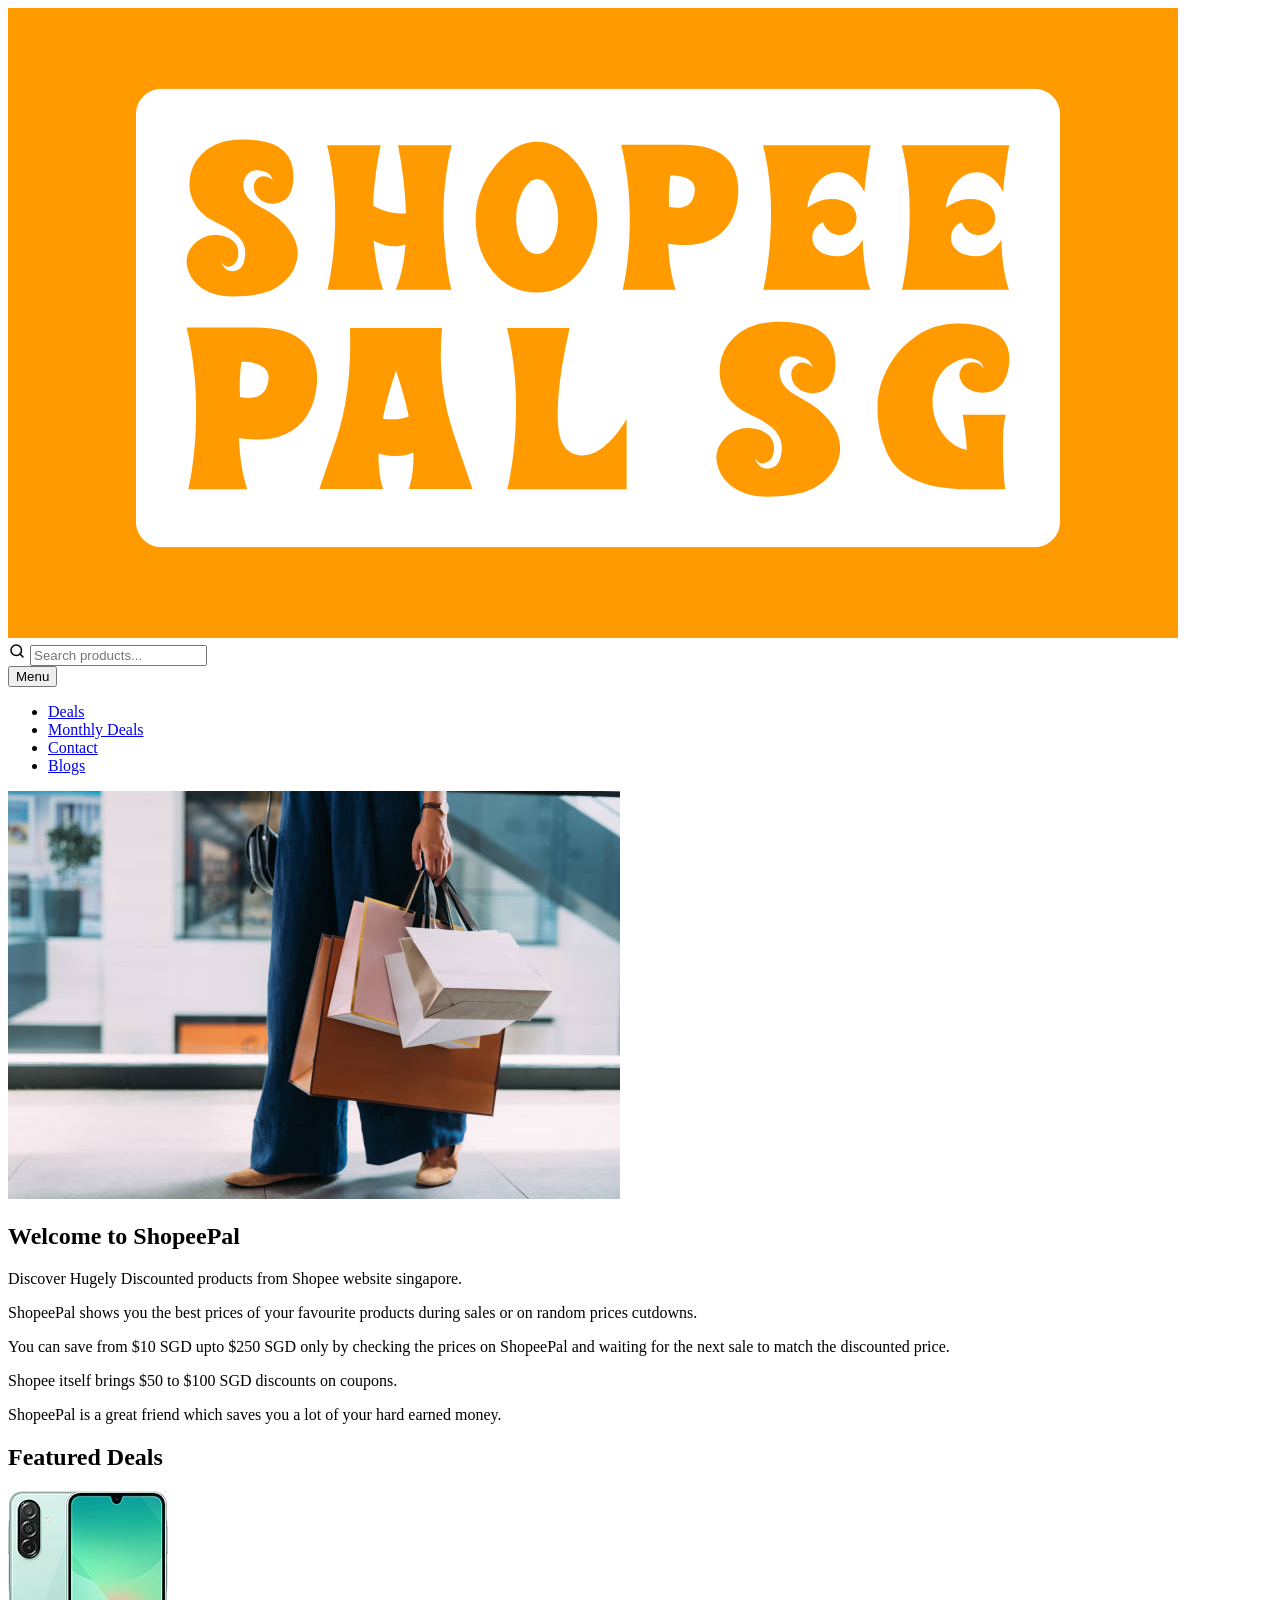
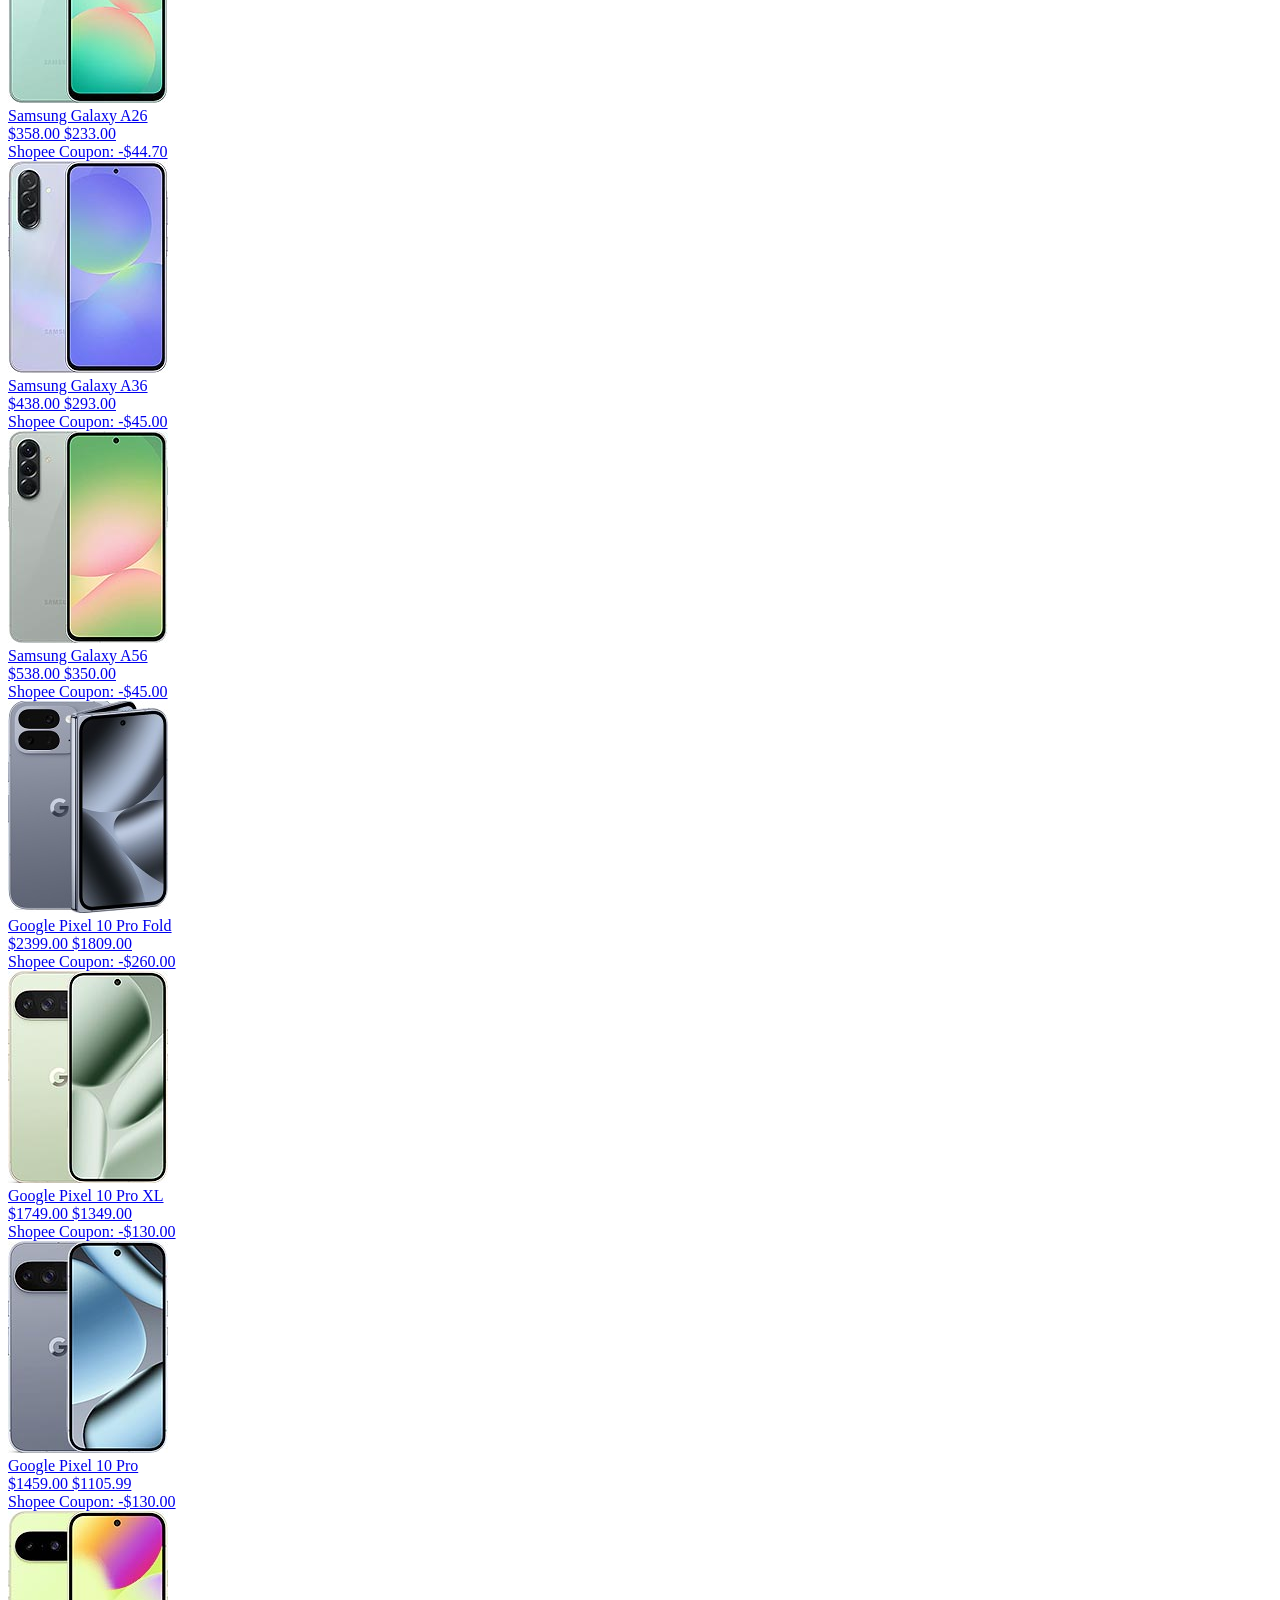
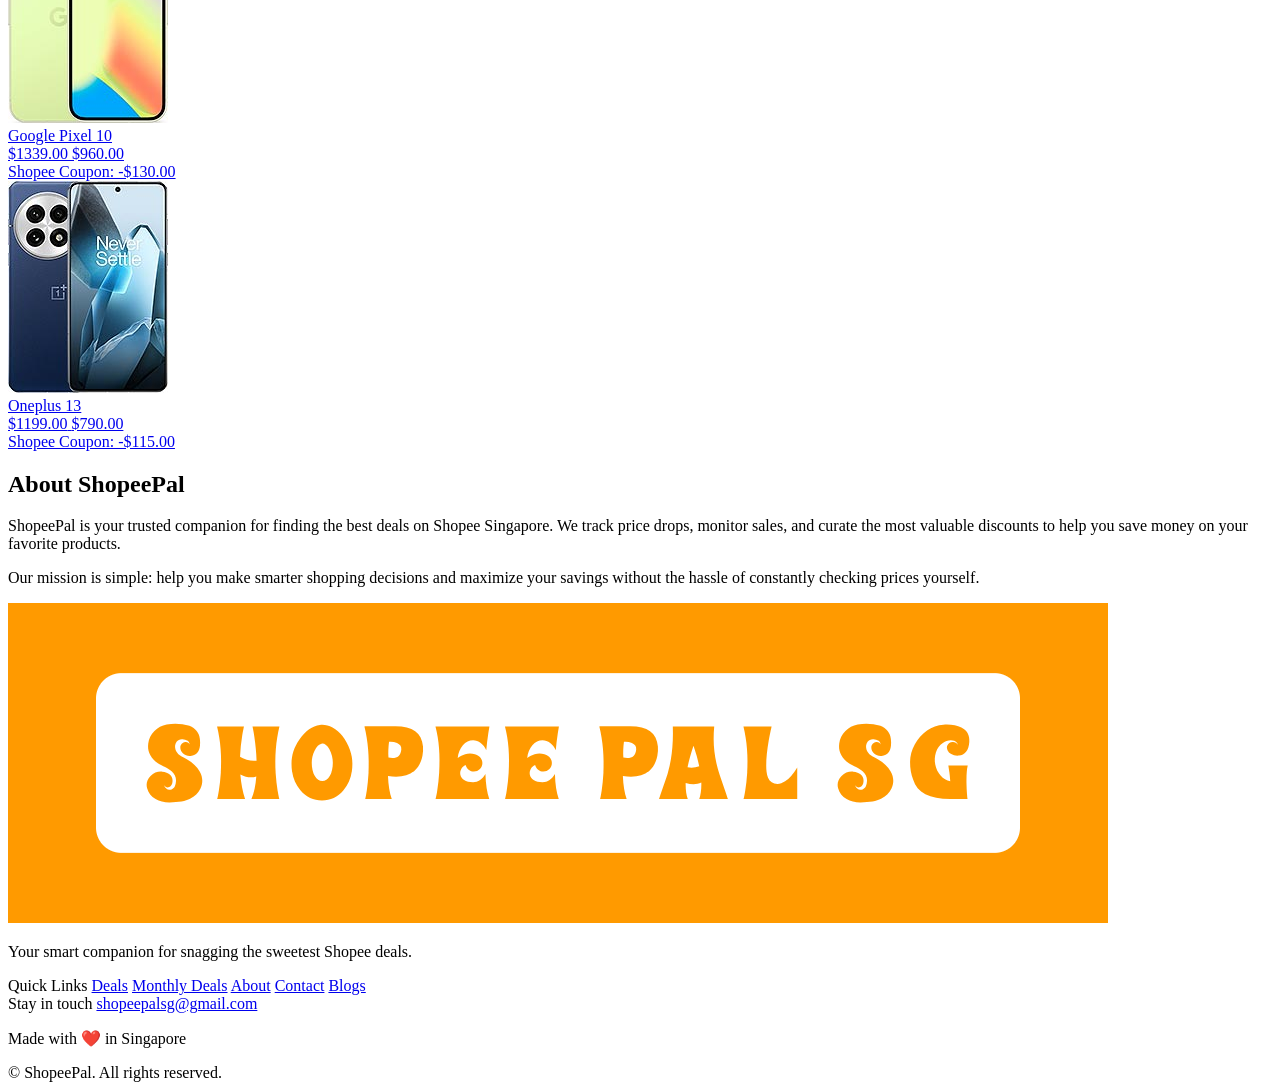
==== index.html @ 2269cc55 "Comment out contact form and update footer email Updated contact section to comment out the form and" ====
<!doctype html>
<html lang="en">
<head>
    <meta charset="utf-8">
    <meta name="viewport" content="width=device-width, initial-scale=1">
    <title>ShopeePal SG</title>
    <link rel="stylesheet" href="./styles.css">
    <link rel="preconnect" href="https://fonts.googleapis.com">
    <link rel="preconnect" href="https://fonts.gstatic.com" crossorigin>
    <link href="https://fonts.googleapis.com/css2?family=Comic+Relief:wght@400;700&display=swap" rel="stylesheet">
</head>
<body>
 
    <header class="site-header">
      <nav class="nav" aria-label="Primary" data-menu-open="false">
        <a class="brand" href="./index.html" aria-label="ShopeePal Home">
          <span class="logo" aria-hidden="true">
            <img class="logo-image" src="./assets/logo-edited.png" alt="ShopeePal Logo">
          </span>
          <!-- <span class="brand-name">ShopeePal</span> -->
        </a>
        <div class="nav-search" role="search">
          <span class="search-icon" aria-hidden="true">
            <svg width="18" height="18" viewBox="0 0 24 24" fill="none" xmlns="http://www.w3.org/2000/svg">
              <circle cx="11" cy="11" r="7" stroke="currentColor" stroke-width="2"/>
              <path d="M20 20l-3.5-3.5" stroke="currentColor" stroke-width="2" stroke-linecap="round"/>
            </svg>
          </span>
          <input class="search-input" type="search" placeholder="Search products..." aria-label="Search products">
        </div>
        <button class="nav-toggle" aria-controls="primary-navigation" aria-expanded="false" type="button">
          <span class="nav-toggle-box" aria-hidden="true">
            <span class="nav-toggle-bar"></span>
            <span class="nav-toggle-bar"></span>
            <span class="nav-toggle-bar"></span>
          </span>
          <span class="sr-only">Menu</span>
        </button>
        <ul id="primary-navigation" class="nav-links">
          <li><a href="./deals.html">Deals</a></li>
          <li><a href="./monthlydeals.html">Monthly Deals</a></li>
          <!-- <li><a href="#about">About</a></li> -->
          <li><a href="#contact">Contact</a></li>
          <li><a href="#blogs">Blogs</a></li>
        </ul>
      </nav>
    </header>
 
    <main>
      <section class="intro">
        <div class="intro-content">
          <div class="intro-image">
            <img src="./assets/intro.jpg" alt="People shopping online with ShopeePal" />
          </div>
          <div class="intro-text">
            <h1>Welcome to ShopeePal</h1>
            <p>
              Discover Hugely Discounted products from Shopee website singapore. 
            </p>
            <p>
              ShopeePal shows you the best prices of your favourite products during sales or on random prices cutdowns.
            </p>
            <p>
              You can save from $10 SGD upto $250 SGD only by checking the prices on ShopeePal and waiting for the next sale to match the discounted price.
            </p>
            <p>
              Shopee itself brings $50 to $100 SGD discounts on coupons. 
            </p>
            <p>
              ShopeePal is a great friend which saves you a lot of your hard earned money.
            </p>
          </div>
        </div>
      </section>
      
    
      
      <section class="featured-products" id="deals">
        <h2 class="section-title">Featured Deals</h2>
        <div class="products-grid">
          <a href="https://www.example.com/product1" target="_blank" rel="noopener noreferrer" class="product-card">
            <img src="./assets/product1.jpg" alt="Product 1" />
            <div class="product-details">
              <div class="product-name">Samsung Galaxy A26</div>
              <div class="price-row" id="price-row">
                <span class="original-price">$358.00</span>
                <span class="discounted-price">$233.00</span>
              </div>
              <div class="coupon-discount"> Shopee Coupon: -$44.70</div>
            </div>
          </a>
          <a href="https://www.example.com/product2" target="_blank" rel="noopener noreferrer" class="product-card">
            <img src="./assets/product2.jpg" alt="Product 2" />
            <div class="product-details">
              <div class="product-name">Samsung Galaxy A36</div>
              <div class="price-row">
                <span class="original-price">$438.00</span>
                <span class="discounted-price">$293.00</span>
              </div>
              <div class="coupon-discount"> Shopee Coupon: -$45.00</div>
            </div>
          </a>
          <a href="https://www.example.com/product3" target="_blank" rel="noopener noreferrer" class="product-card">
            <img src="./assets/product3.jpg" alt="Product 3" />
            <div class="product-details">
              <div class="product-name">Samsung Galaxy A56</div>
              <div class="price-row">
                <span class="original-price">$538.00</span>
                <span class="discounted-price">$350.00</span>
              </div>
              <div class="coupon-discount"> Shopee Coupon: -$45.00</div>
            </div>
          </a>
          <a href="https://www.example.com/product4" target="_blank" rel="noopener noreferrer" class="product-card">
            <img src="./assets/product4.jpg" alt="Product 4" />
            <div class="product-details">
              <div class="product-name">Google Pixel 10 Pro Fold</div>
              <div class="price-row">
                <span class="original-price">$2399.00</span>
                <span class="discounted-price">$1809.00</span>
              </div>
              <div class="coupon-discount"> Shopee Coupon: -$260.00</div>
            </div>
          </a>
          <a href="https://www.example.com/product5" target="_blank" rel="noopener noreferrer" class="product-card">
            <img src="./assets/product5.jpg" alt="Product 5" />
            <div class="product-details">
              <div class="product-name">Google Pixel 10 Pro XL</div>
              <div class="price-row">
                <span class="original-price">$1749.00</span>
                <span class="discounted-price">$1349.00</span>
              </div>
              <div class="coupon-discount"> Shopee Coupon: -$130.00</div>
            </div>
          </a>
          <a href="https://www.example.com/product6" target="_blank" rel="noopener noreferrer" class="product-card">
            <img src="./assets/product6.jpg" alt="Product 6" />
            <div class="product-details">
              <div class="product-name">Google Pixel 10 Pro</div>
              <div class="price-row">
                <span class="original-price">$1459.00</span>
                <span class="discounted-price">$1105.99</span>
              </div>
              <div class="coupon-discount"> Shopee Coupon: -$130.00</div>
            </div>
          </a>
          <a href="https://www.example.com/product7" target="_blank" rel="noopener noreferrer" class="product-card">
            <img src="./assets/product7.jpg" alt="Product 7" />
            <div class="product-details">
              <div class="product-name">Google Pixel 10</div>
              <div class="price-row">
                <span class="original-price">$1339.00</span>
                <span class="discounted-price">$960.00</span>
              </div>
              <div class="coupon-discount"> Shopee Coupon: -$130.00</div>
            </div>
          </a>
          <a href="https://www.example.com/product8" target="_blank" rel="noopener noreferrer" class="product-card">
            <img src="./assets/product8.jpg" alt="Product 8" />
            <div class="product-details">
              <div class="product-name">Oneplus 13</div>
              <div class="price-row">
                <span class="original-price">$1199.00</span>
                <span class="discounted-price">$790.00</span>
              </div>
              <div class="coupon-discount"> Shopee Coupon: -$115.00</div>
            </div>
          </a>
        </div>
      </section>

      <section class="about-section" id="about">
        <div class="about-content">
          <h2 class="section-title">About ShopeePal</h2>
          <div class="about-text">
            <p>
              ShopeePal is your trusted companion for finding the best deals on Shopee Singapore. 
              We track price drops, monitor sales, and curate the most valuable discounts to help 
              you save money on your favorite products.
            </p>
            <p>
              Our mission is simple: help you make smarter shopping decisions and maximize your savings 
              without the hassle of constantly checking prices yourself.
            </p>
          </div>
        </div> 
      </section>

      <!-- <section class="contact-section" id="contact">
        <h2 class="section-title">Get in Touch</h2>
        <form class="contact-form" action="https://formsubmit.co/udaycv333@gmail.com" method="post" aria-label="Contact form">
            <input type="hidden" name="_next" value="https://vuckrishna.github.io/shopeepalsg/">
            <input type="hidden" name="_captcha" value="false">
          <div class="form-group">
            <label for="contact-name">Name</label>
            <input type="text" id="contact-name" name="name" required placeholder="Your name" autocomplete="name">
          </div>
          <div class="form-group">
            <label for="contact-email">Email</label>
            <input type="email" id="contact-email" name="email" required placeholder="your@email.com" autocomplete="email">
          </div>
          <div class="form-group">
            <label for="contact-message">Message</label>
            <textarea id="contact-message" name="message" required placeholder="Your message..." rows="5"></textarea>
          </div>
          <button type="submit" class="form-submit">Send Message</button>
        </form>
      </section> -->
    </main>

    <footer class="site-footer">
      <div class="footer-inner">
        <div class="footer-brand">
          <img src="./assets/logo-edited2.png" alt="ShopeePal logo" class="footer-logo">
          <p>Your smart companion for snagging the sweetest Shopee deals.</p>
        </div>
        <div class="footer-links">
          <span class="footer-heading">Quick Links</span>
          <a href="#deals">Deals</a>
          <a href="./monthlydeals.html">Monthly Deals</a>
          <a href="#about">About</a>
          <a href="#contact">Contact</a>
          <a href="#blogs">Blogs</a>
        </div>
        <div class="footer-contact">
          <span class="footer-heading">Stay in touch</span>
          <a href="mailto:hello@shopeepal.com">shopeepalsg@gmail.com</a>
          <p>Made with ❤️ in Singapore</p>
        </div>
      </div>
      <div class="footer-bottom">
        <span>&copy; <span id="current-year"></span> ShopeePal. All rights reserved.</span>
      </div>
    </footer>

    <script src="./script.js"></script>
    
</body>
</html>
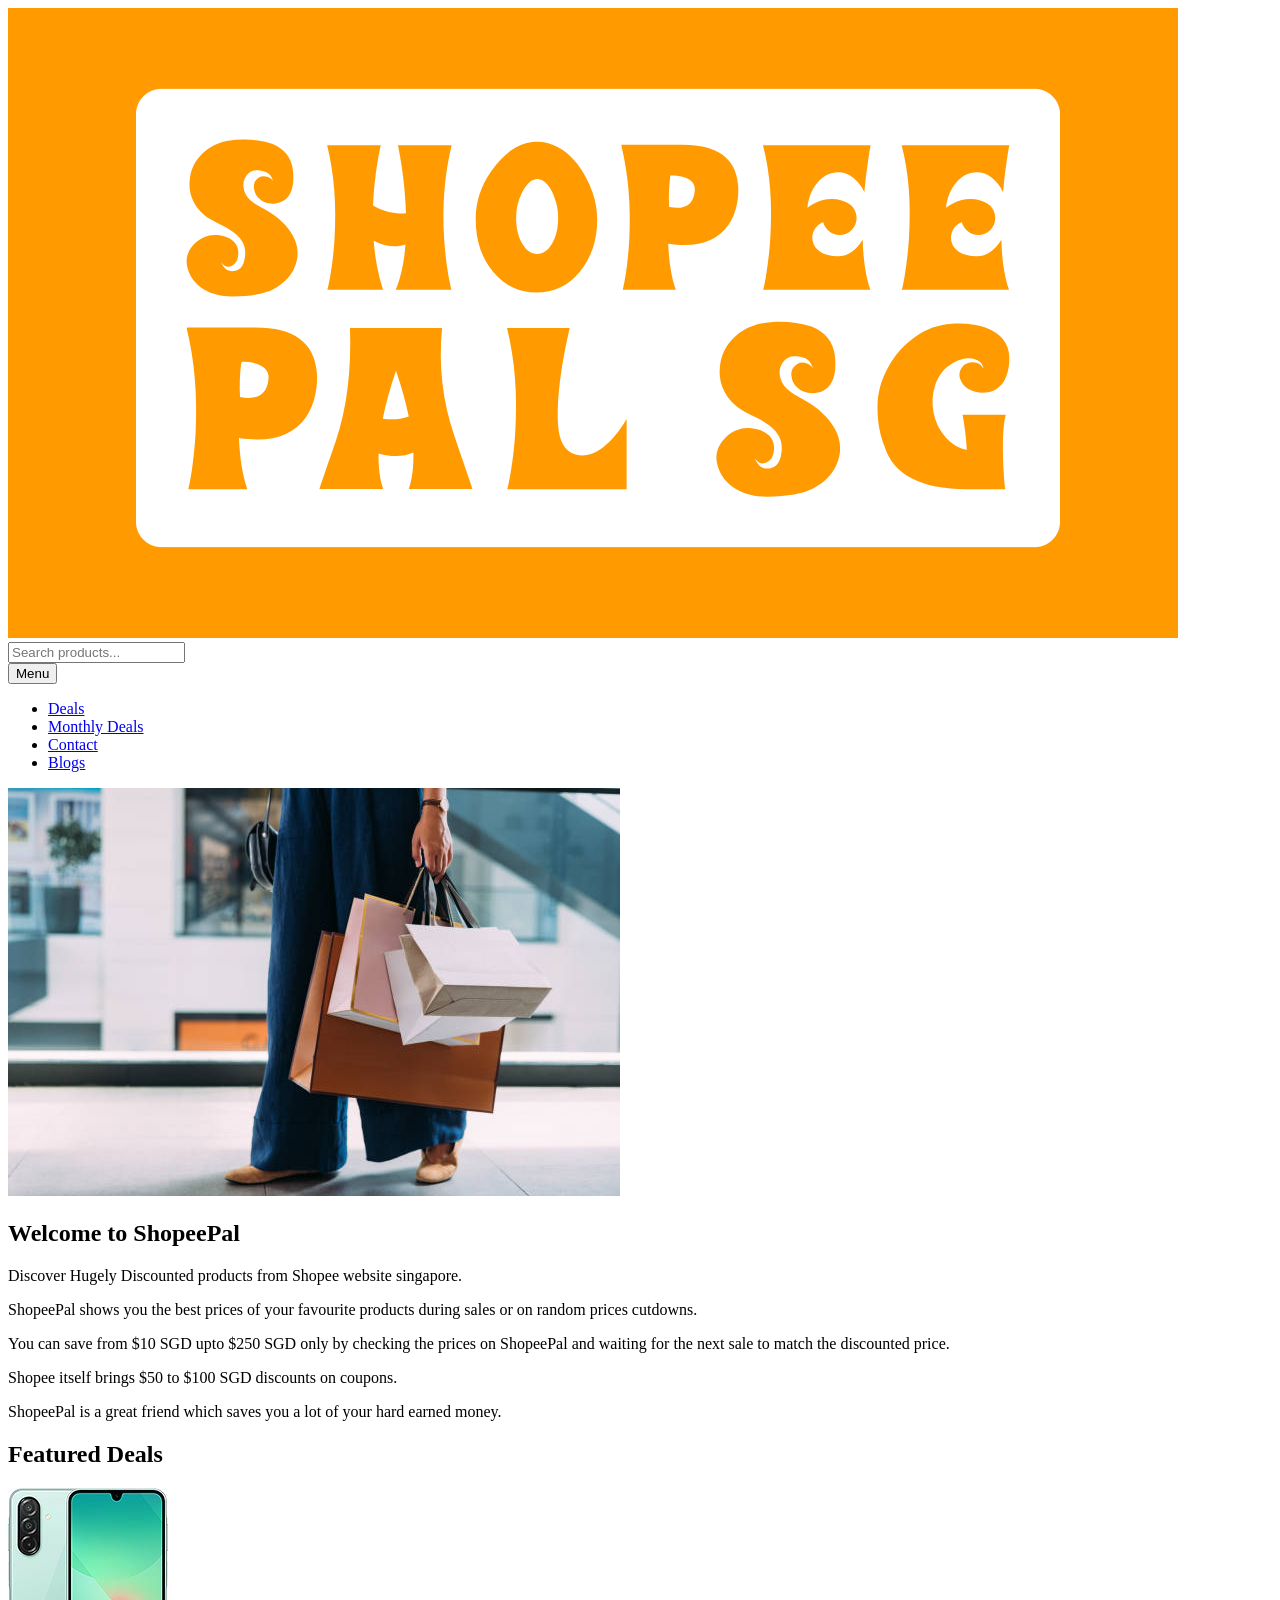
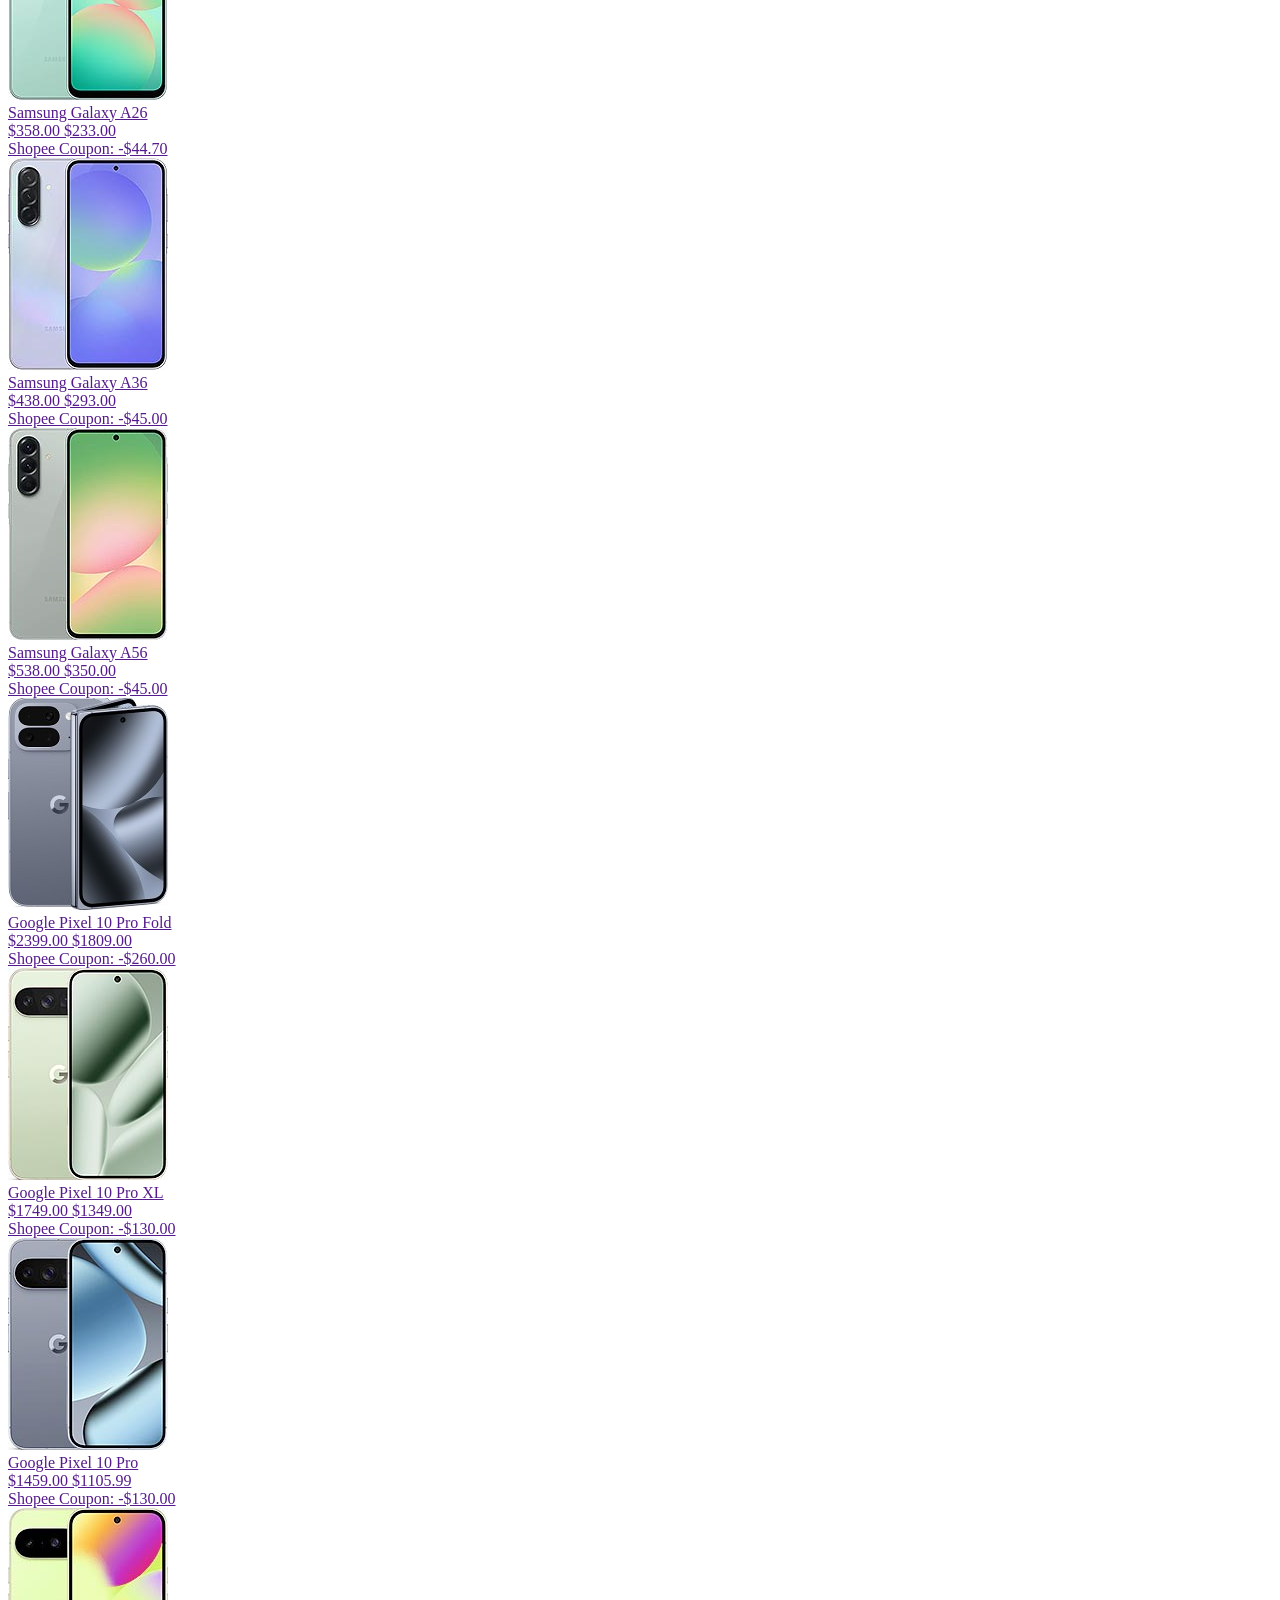
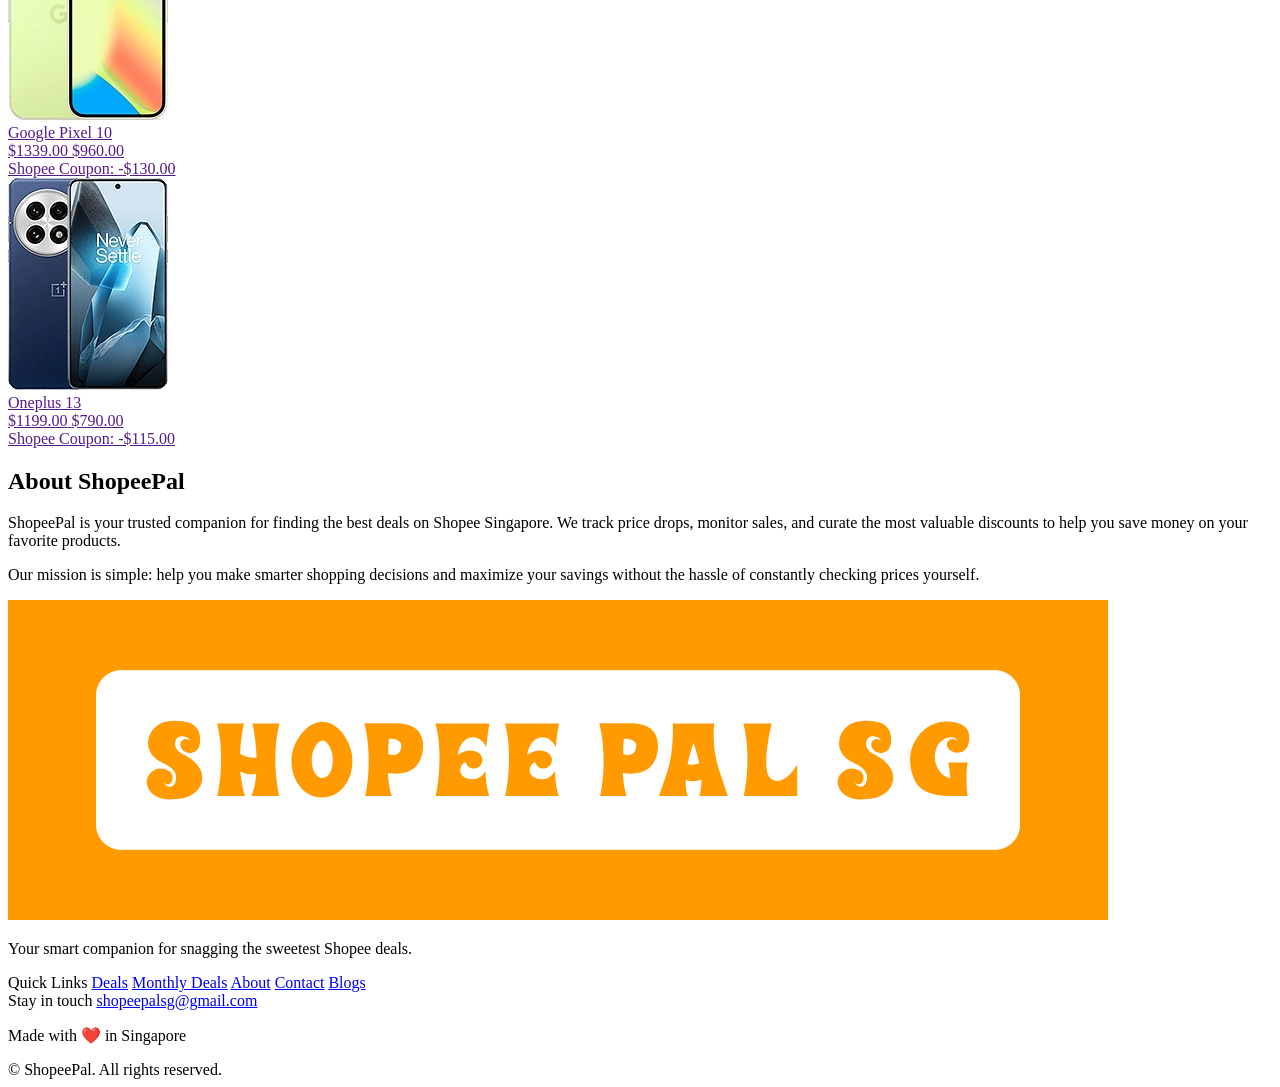
==== commit ad79c4ea: "Remove contact section and update product link" ====
--- a/index.html
+++ b/index.html
@@ -21,10 +21,10 @@
         </a>
         <div class="nav-search" role="search">
           <span class="search-icon" aria-hidden="true">
-            <svg width="18" height="18" viewBox="0 0 24 24" fill="none" xmlns="http://www.w3.org/2000/svg">
+            <!-- <svg width="18" height="18" viewBox="0 0 24 24" fill="none" xmlns="http://www.w3.org/2000/svg">
               <circle cx="11" cy="11" r="7" stroke="currentColor" stroke-width="2"/>
               <path d="M20 20l-3.5-3.5" stroke="currentColor" stroke-width="2" stroke-linecap="round"/>
-            </svg>
+            </svg> -->
           </span>
           <input class="search-input" type="search" placeholder="Search products..." aria-label="Search products">
         </div>
@@ -78,7 +78,7 @@
       <section class="featured-products" id="deals">
         <h2 class="section-title">Featured Deals</h2>
         <div class="products-grid">
-          <a href="https://www.example.com/product1" target="_blank" rel="noopener noreferrer" class="product-card">
+          <a href="" target="_blank" rel="noopener noreferrer" class="product-card">
             <img src="./assets/product1.jpg" alt="Product 1" />
             <div class="product-details">
               <div class="product-name">Samsung Galaxy A26</div>
@@ -89,7 +89,7 @@
               <div class="coupon-discount"> Shopee Coupon: -$44.70</div>
             </div>
           </a>
-          <a href="https://www.example.com/product2" target="_blank" rel="noopener noreferrer" class="product-card">
+          <a href="" target="_blank" rel="noopener noreferrer" class="product-card">
             <img src="./assets/product2.jpg" alt="Product 2" />
             <div class="product-details">
               <div class="product-name">Samsung Galaxy A36</div>
@@ -100,7 +100,7 @@
               <div class="coupon-discount"> Shopee Coupon: -$45.00</div>
             </div>
           </a>
-          <a href="https://www.example.com/product3" target="_blank" rel="noopener noreferrer" class="product-card">
+          <a href="" target="_blank" rel="noopener noreferrer" class="product-card">
             <img src="./assets/product3.jpg" alt="Product 3" />
             <div class="product-details">
               <div class="product-name">Samsung Galaxy A56</div>
@@ -111,7 +111,7 @@
               <div class="coupon-discount"> Shopee Coupon: -$45.00</div>
             </div>
           </a>
-          <a href="https://www.example.com/product4" target="_blank" rel="noopener noreferrer" class="product-card">
+          <a href="" target="_blank" rel="noopener noreferrer" class="product-card">
             <img src="./assets/product4.jpg" alt="Product 4" />
             <div class="product-details">
               <div class="product-name">Google Pixel 10 Pro Fold</div>
@@ -122,7 +122,7 @@
               <div class="coupon-discount"> Shopee Coupon: -$260.00</div>
             </div>
           </a>
-          <a href="https://www.example.com/product5" target="_blank" rel="noopener noreferrer" class="product-card">
+          <a href="" target="_blank" rel="noopener noreferrer" class="product-card">
             <img src="./assets/product5.jpg" alt="Product 5" />
             <div class="product-details">
               <div class="product-name">Google Pixel 10 Pro XL</div>
@@ -133,7 +133,7 @@
               <div class="coupon-discount"> Shopee Coupon: -$130.00</div>
             </div>
           </a>
-          <a href="https://www.example.com/product6" target="_blank" rel="noopener noreferrer" class="product-card">
+          <a href="" target="_blank" rel="noopener noreferrer" class="product-card">
             <img src="./assets/product6.jpg" alt="Product 6" />
             <div class="product-details">
               <div class="product-name">Google Pixel 10 Pro</div>
@@ -144,7 +144,7 @@
               <div class="coupon-discount"> Shopee Coupon: -$130.00</div>
             </div>
           </a>
-          <a href="https://www.example.com/product7" target="_blank" rel="noopener noreferrer" class="product-card">
+          <a href="" target="_blank" rel="noopener noreferrer" class="product-card">
             <img src="./assets/product7.jpg" alt="Product 7" />
             <div class="product-details">
               <div class="product-name">Google Pixel 10</div>
@@ -155,7 +155,7 @@
               <div class="coupon-discount"> Shopee Coupon: -$130.00</div>
             </div>
           </a>
-          <a href="https://www.example.com/product8" target="_blank" rel="noopener noreferrer" class="product-card">
+          <a href="" target="_blank" rel="noopener noreferrer" class="product-card">
             <img src="./assets/product8.jpg" alt="Product 8" />
             <div class="product-details">
               <div class="product-name">Oneplus 13</div>
@@ -185,27 +185,6 @@
           </div>
         </div> 
       </section>
-
-      <!-- <section class="contact-section" id="contact">
-        <h2 class="section-title">Get in Touch</h2>
-        <form class="contact-form" action="https://formsubmit.co/udaycv333@gmail.com" method="post" aria-label="Contact form">
-            <input type="hidden" name="_next" value="https://vuckrishna.github.io/shopeepalsg/">
-            <input type="hidden" name="_captcha" value="false">
-          <div class="form-group">
-            <label for="contact-name">Name</label>
-            <input type="text" id="contact-name" name="name" required placeholder="Your name" autocomplete="name">
-          </div>
-          <div class="form-group">
-            <label for="contact-email">Email</label>
-            <input type="email" id="contact-email" name="email" required placeholder="your@email.com" autocomplete="email">
-          </div>
-          <div class="form-group">
-            <label for="contact-message">Message</label>
-            <textarea id="contact-message" name="message" required placeholder="Your message..." rows="5"></textarea>
-          </div>
-          <button type="submit" class="form-submit">Send Message</button>
-        </form>
-      </section> -->
     </main>
 
     <footer class="site-footer">
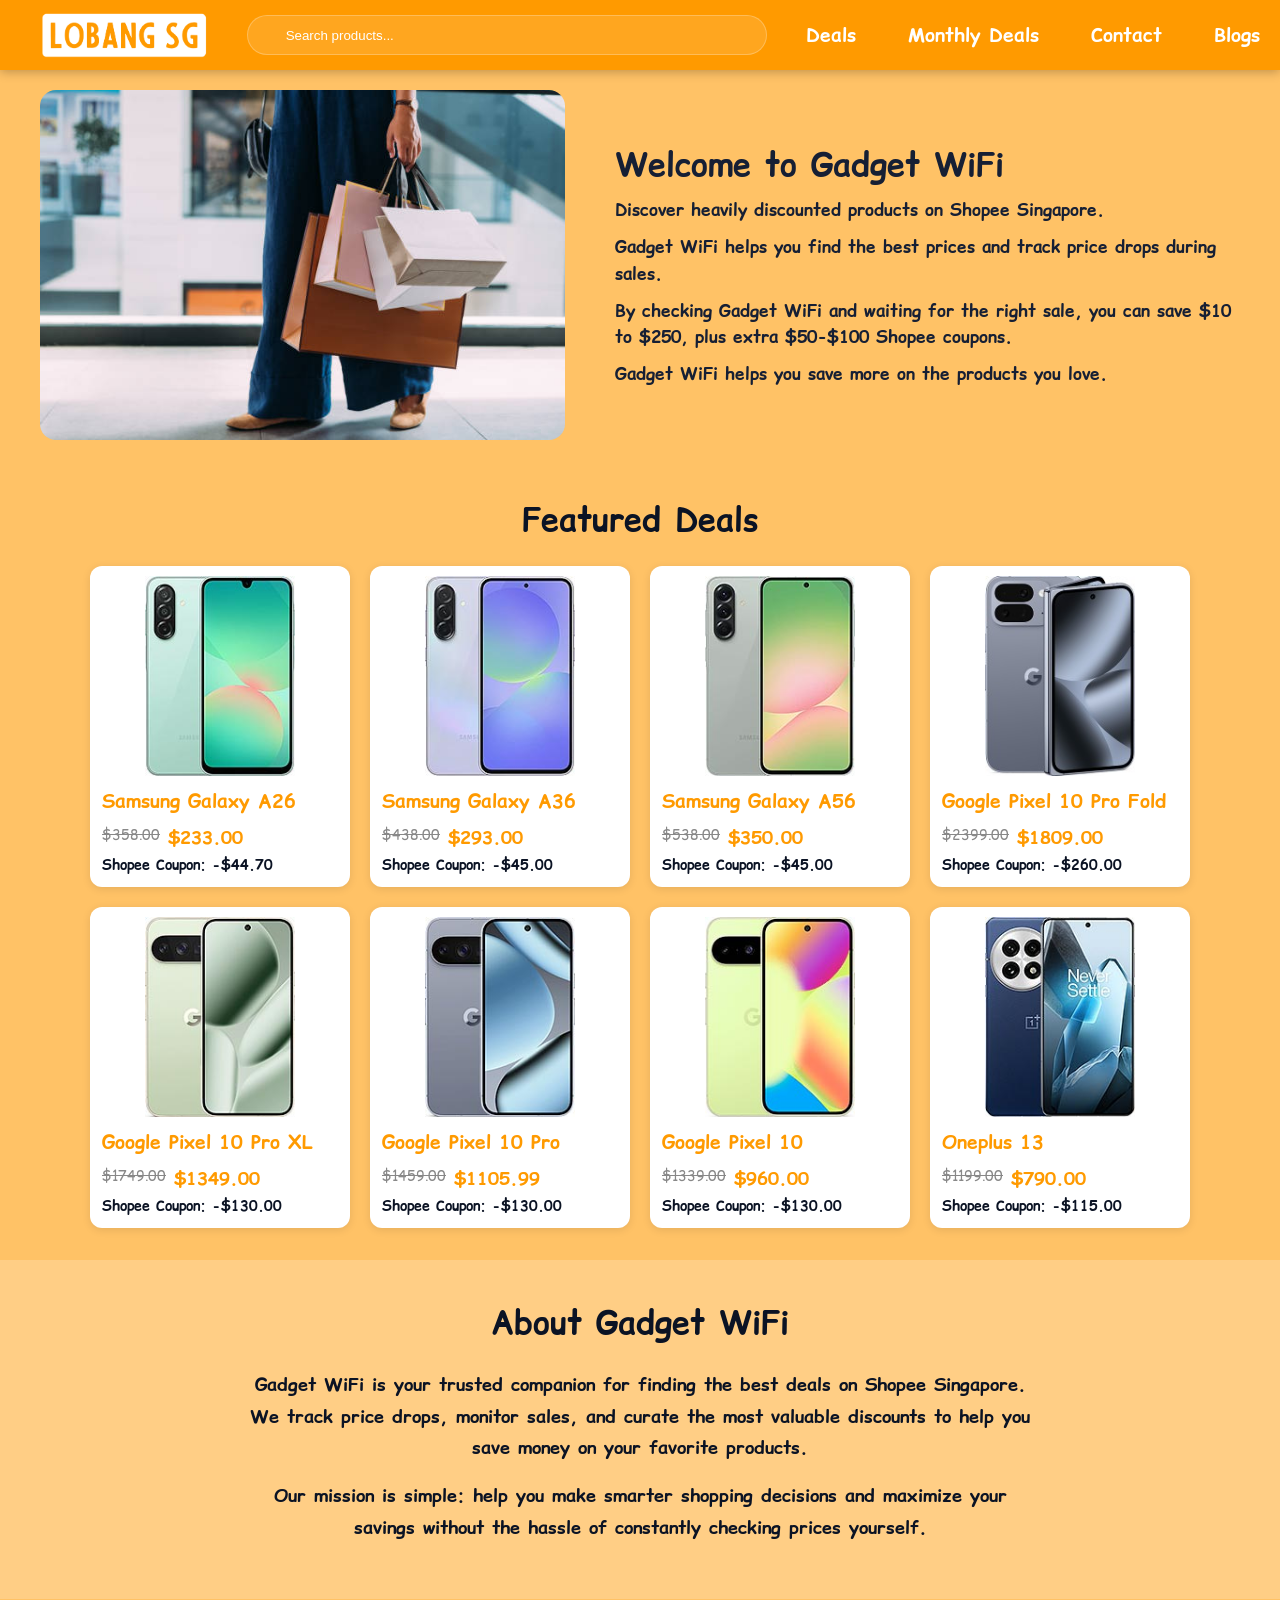
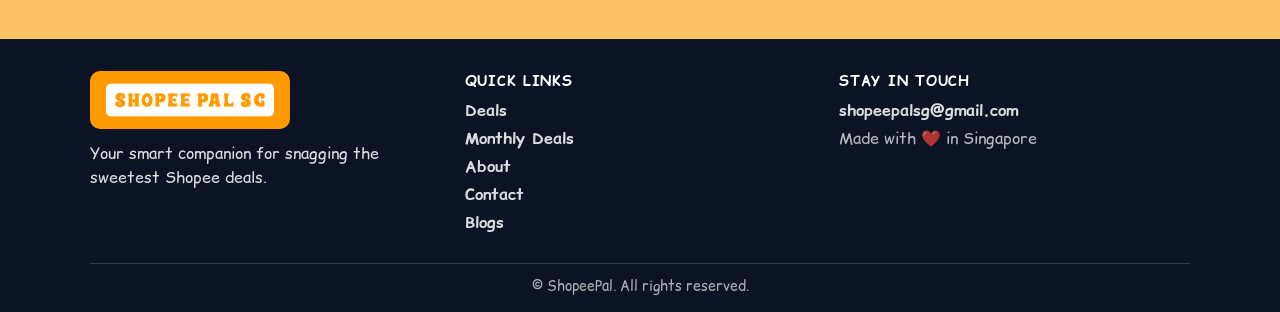
==== commit 54b66817: "gadget wifi name update" ====
--- a/index.html
+++ b/index.html
@@ -1,23 +1,29 @@
 <!doctype html>
 <html lang="en">
-<head>
-    <meta charset="utf-8">
-    <meta name="viewport" content="width=device-width, initial-scale=1">
-    <title>ShopeePal SG</title>
-    <link rel="stylesheet" href="./styles.css">
-    <link rel="preconnect" href="https://fonts.googleapis.com">
-    <link rel="preconnect" href="https://fonts.gstatic.com" crossorigin>
-    <link href="https://fonts.googleapis.com/css2?family=Comic+Relief:wght@400;700&display=swap" rel="stylesheet">
-</head>
-<body>
- 
+  <head>
+    <meta charset="utf-8" />
+    <meta name="viewport" content="width=device-width, initial-scale=1" />
+    <title>Gadget WiFi SG</title>
+    <link rel="stylesheet" href="./styles.css" />
+    <link rel="preconnect" href="https://fonts.googleapis.com" />
+    <link rel="preconnect" href="https://fonts.gstatic.com" crossorigin />
+    <link
+      href="https://fonts.googleapis.com/css2?family=Comic+Relief:wght@400;700&display=swap"
+      rel="stylesheet"
+    />
+  </head>
+  <body>
     <header class="site-header">
       <nav class="nav" aria-label="Primary" data-menu-open="false">
-        <a class="brand" href="./index.html" aria-label="ShopeePal Home">
+        <a class="brand" href="./index.html" aria-label="Gadget Wi Fi Home">
           <span class="logo" aria-hidden="true">
-            <img class="logo-image" src="./assets/logo-edited.png" alt="ShopeePal Logo">
+            <img
+              class="logo-image"
+              src="./assets/logo2-edited.png"
+              alt="Gadget Wi Fi Logo"
+            />
           </span>
-          <!-- <span class="brand-name">ShopeePal</span> -->
+          <!-- <span class="brand-name">Gadget Wi Fi</span> -->
         </a>
         <div class="nav-search" role="search">
           <span class="search-icon" aria-hidden="true">
@@ -26,9 +32,19 @@
               <path d="M20 20l-3.5-3.5" stroke="currentColor" stroke-width="2" stroke-linecap="round"/>
             </svg> -->
           </span>
-          <input class="search-input" type="search" placeholder="Search products..." aria-label="Search products">
-        </div>
-        <button class="nav-toggle" aria-controls="primary-navigation" aria-expanded="false" type="button">
+          <input
+            class="search-input"
+            type="search"
+            placeholder="Search products..."
+            aria-label="Search products"
+          />
+        </div>
+        <button
+          class="nav-toggle"
+          aria-controls="primary-navigation"
+          aria-expanded="false"
+          type="button"
+        >
           <span class="nav-toggle-box" aria-hidden="true">
             <span class="nav-toggle-bar"></span>
             <span class="nav-toggle-bar"></span>
@@ -45,40 +61,45 @@
         </ul>
       </nav>
     </header>
- 
+
     <main>
       <section class="intro">
         <div class="intro-content">
           <div class="intro-image">
-            <img src="./assets/intro.jpg" alt="People shopping online with ShopeePal" />
+            <img
+              src="./assets/intro.jpg"
+              alt="People shopping online with ShopeePal"
+            />
           </div>
           <div class="intro-text">
-            <h1>Welcome to ShopeePal</h1>
-            <p>
-              Discover Hugely Discounted products from Shopee website singapore. 
-            </p>
-            <p>
-              ShopeePal shows you the best prices of your favourite products during sales or on random prices cutdowns.
-            </p>
-            <p>
-              You can save from $10 SGD upto $250 SGD only by checking the prices on ShopeePal and waiting for the next sale to match the discounted price.
-            </p>
-            <p>
-              Shopee itself brings $50 to $100 SGD discounts on coupons. 
-            </p>
-            <p>
-              ShopeePal is a great friend which saves you a lot of your hard earned money.
-            </p>
+            <h1>Welcome to Gadget WiFi</h1>
+            <p>Discover heavily discounted products on Shopee Singapore.</p>
+            <p>
+              Gadget WiFi helps you find the best prices and track price drops
+              during sales.
+            </p>
+            <p>
+              By checking Gadget WiFi and waiting for the right sale, you can
+              save $10 to $250, plus extra $50-$100 Shopee coupons.
+            </p>
+            <p>Gadget WiFi helps you save more on the products you love.</p>
+            <!-- <p>
+              ShopeePal is a great friend which saves you a lot of your hard
+              earned money.
+            </p> -->
           </div>
         </div>
       </section>
-      
-    
-      
+
       <section class="featured-products" id="deals">
         <h2 class="section-title">Featured Deals</h2>
         <div class="products-grid">
-          <a href="" target="_blank" rel="noopener noreferrer" class="product-card">
+          <a
+            href=""
+            target="_blank"
+            rel="noopener noreferrer"
+            class="product-card"
+          >
             <img src="./assets/product1.jpg" alt="Product 1" />
             <div class="product-details">
               <div class="product-name">Samsung Galaxy A26</div>
@@ -86,10 +107,15 @@
                 <span class="original-price">$358.00</span>
                 <span class="discounted-price">$233.00</span>
               </div>
-              <div class="coupon-discount"> Shopee Coupon: -$44.70</div>
-            </div>
-          </a>
-          <a href="" target="_blank" rel="noopener noreferrer" class="product-card">
+              <div class="coupon-discount">Shopee Coupon: -$44.70</div>
+            </div>
+          </a>
+          <a
+            href=""
+            target="_blank"
+            rel="noopener noreferrer"
+            class="product-card"
+          >
             <img src="./assets/product2.jpg" alt="Product 2" />
             <div class="product-details">
               <div class="product-name">Samsung Galaxy A36</div>
@@ -97,10 +123,15 @@
                 <span class="original-price">$438.00</span>
                 <span class="discounted-price">$293.00</span>
               </div>
-              <div class="coupon-discount"> Shopee Coupon: -$45.00</div>
-            </div>
-          </a>
-          <a href="" target="_blank" rel="noopener noreferrer" class="product-card">
+              <div class="coupon-discount">Shopee Coupon: -$45.00</div>
+            </div>
+          </a>
+          <a
+            href=""
+            target="_blank"
+            rel="noopener noreferrer"
+            class="product-card"
+          >
             <img src="./assets/product3.jpg" alt="Product 3" />
             <div class="product-details">
               <div class="product-name">Samsung Galaxy A56</div>
@@ -108,10 +139,15 @@
                 <span class="original-price">$538.00</span>
                 <span class="discounted-price">$350.00</span>
               </div>
-              <div class="coupon-discount"> Shopee Coupon: -$45.00</div>
-            </div>
-          </a>
-          <a href="" target="_blank" rel="noopener noreferrer" class="product-card">
+              <div class="coupon-discount">Shopee Coupon: -$45.00</div>
+            </div>
+          </a>
+          <a
+            href=""
+            target="_blank"
+            rel="noopener noreferrer"
+            class="product-card"
+          >
             <img src="./assets/product4.jpg" alt="Product 4" />
             <div class="product-details">
               <div class="product-name">Google Pixel 10 Pro Fold</div>
@@ -119,10 +155,15 @@
                 <span class="original-price">$2399.00</span>
                 <span class="discounted-price">$1809.00</span>
               </div>
-              <div class="coupon-discount"> Shopee Coupon: -$260.00</div>
-            </div>
-          </a>
-          <a href="" target="_blank" rel="noopener noreferrer" class="product-card">
+              <div class="coupon-discount">Shopee Coupon: -$260.00</div>
+            </div>
+          </a>
+          <a
+            href=""
+            target="_blank"
+            rel="noopener noreferrer"
+            class="product-card"
+          >
             <img src="./assets/product5.jpg" alt="Product 5" />
             <div class="product-details">
               <div class="product-name">Google Pixel 10 Pro XL</div>
@@ -130,10 +171,15 @@
                 <span class="original-price">$1749.00</span>
                 <span class="discounted-price">$1349.00</span>
               </div>
-              <div class="coupon-discount"> Shopee Coupon: -$130.00</div>
-            </div>
-          </a>
-          <a href="" target="_blank" rel="noopener noreferrer" class="product-card">
+              <div class="coupon-discount">Shopee Coupon: -$130.00</div>
+            </div>
+          </a>
+          <a
+            href=""
+            target="_blank"
+            rel="noopener noreferrer"
+            class="product-card"
+          >
             <img src="./assets/product6.jpg" alt="Product 6" />
             <div class="product-details">
               <div class="product-name">Google Pixel 10 Pro</div>
@@ -141,10 +187,15 @@
                 <span class="original-price">$1459.00</span>
                 <span class="discounted-price">$1105.99</span>
               </div>
-              <div class="coupon-discount"> Shopee Coupon: -$130.00</div>
-            </div>
-          </a>
-          <a href="" target="_blank" rel="noopener noreferrer" class="product-card">
+              <div class="coupon-discount">Shopee Coupon: -$130.00</div>
+            </div>
+          </a>
+          <a
+            href=""
+            target="_blank"
+            rel="noopener noreferrer"
+            class="product-card"
+          >
             <img src="./assets/product7.jpg" alt="Product 7" />
             <div class="product-details">
               <div class="product-name">Google Pixel 10</div>
@@ -152,10 +203,15 @@
                 <span class="original-price">$1339.00</span>
                 <span class="discounted-price">$960.00</span>
               </div>
-              <div class="coupon-discount"> Shopee Coupon: -$130.00</div>
-            </div>
-          </a>
-          <a href="" target="_blank" rel="noopener noreferrer" class="product-card">
+              <div class="coupon-discount">Shopee Coupon: -$130.00</div>
+            </div>
+          </a>
+          <a
+            href=""
+            target="_blank"
+            rel="noopener noreferrer"
+            class="product-card"
+          >
             <img src="./assets/product8.jpg" alt="Product 8" />
             <div class="product-details">
               <div class="product-name">Oneplus 13</div>
@@ -163,7 +219,7 @@
                 <span class="original-price">$1199.00</span>
                 <span class="discounted-price">$790.00</span>
               </div>
-              <div class="coupon-discount"> Shopee Coupon: -$115.00</div>
+              <div class="coupon-discount">Shopee Coupon: -$115.00</div>
             </div>
           </a>
         </div>
@@ -171,26 +227,32 @@
 
       <section class="about-section" id="about">
         <div class="about-content">
-          <h2 class="section-title">About ShopeePal</h2>
+          <h2 class="section-title">About Gadget WiFi</h2>
           <div class="about-text">
             <p>
-              ShopeePal is your trusted companion for finding the best deals on Shopee Singapore. 
-              We track price drops, monitor sales, and curate the most valuable discounts to help 
-              you save money on your favorite products.
-            </p>
-            <p>
-              Our mission is simple: help you make smarter shopping decisions and maximize your savings 
-              without the hassle of constantly checking prices yourself.
+              Gadget WiFi is your trusted companion for finding the best deals
+              on Shopee Singapore. We track price drops, monitor sales, and
+              curate the most valuable discounts to help you save money on your
+              favorite products.
+            </p>
+            <p>
+              Our mission is simple: help you make smarter shopping decisions
+              and maximize your savings without the hassle of constantly
+              checking prices yourself.
             </p>
           </div>
-        </div> 
+        </div>
       </section>
     </main>
 
     <footer class="site-footer">
       <div class="footer-inner">
         <div class="footer-brand">
-          <img src="./assets/logo-edited2.png" alt="ShopeePal logo" class="footer-logo">
+          <img
+            src="./assets/logo-edited2.png"
+            alt="ShopeePal logo"
+            class="footer-logo"
+          />
           <p>Your smart companion for snagging the sweetest Shopee deals.</p>
         </div>
         <div class="footer-links">
@@ -208,13 +270,13 @@
         </div>
       </div>
       <div class="footer-bottom">
-        <span>&copy; <span id="current-year"></span> ShopeePal. All rights reserved.</span>
+        <span
+          >&copy; <span id="current-year"></span> ShopeePal. All rights
+          reserved.</span
+        >
       </div>
     </footer>
 
     <script src="./script.js"></script>
-    
-</body>
+  </body>
 </html>
-
-
--- a/styles.css
+++ b/styles.css
@@ -0,0 +1,623 @@
+/* Navigation bar styles */
+:root {
+  --text: #ffffff;
+}
+
+/* .comic-relief-regular {
+    font-family: "Comic Relief", system-ui;
+    font-weight: 400;
+    font-style: normal;
+  }
+  
+  .comic-relief-bold {
+    font-family: "Comic Relief", system-ui;
+    font-weight: 700;
+    font-style: normal;
+  } */
+  
+body {
+  margin: 0;
+  color: var(--text);
+  font-family: 'comic relief', Arial, sans-serif;
+  background: #ffc266;
+}
+.site-header {
+  position: sticky;
+  top: 0;
+  z-index: 1000;
+  background: #ff9a00;
+  box-shadow: 0 2px 10px rgba(0,0,0,0.25);
+}
+
+.nav {
+  max-width: none;
+  width: 100%;
+  margin: 0;
+  display: flex;
+  align-items: center;
+  /* gap: 100px; */
+  justify-content:space-evenly;
+  /* padding: 10px 0px; */
+}
+
+.brand {
+  display: inline-flex;
+  align-items: center;
+  /* gap: 10px; */
+  text-decoration: none;
+  /* color: #e6edf3; */
+  font-weight: 700;
+  letter-spacing: .2px;
+  margin: 0px 10px
+}
+
+.brand .logo {
+  display: inline-flex;
+}
+
+.logo-image { 
+  width: auto;
+  height: 70px;
+}
+
+/* .brand-name {
+  font-size: 16px;
+} */
+
+.nav-links {
+  list-style: none;
+  display: flex;
+  gap: 2rem;
+  margin: 0;
+  padding: 0;
+}
+
+.nav-links a {
+  color: inherit;
+  text-decoration: none;
+  font-weight: bold;
+  padding: 8px 10px;
+  border-radius: 8px;
+  font-size: 1.2rem;
+}
+
+.nav-links a:hover,
+.nav-links a:focus-visible {
+  color: #0b1324;
+  background: #ffc266;
+  outline: none;
+}
+
+@media (max-width: 640px) {
+  .nav { flex-wrap: wrap; gap: 8px 0px; }
+  .nav-links { width: 100%; justify-content: space-between; }
+  .logo-image { 
+    height: 50px;
+  }
+}
+
+/* Hamburger menu */
+.nav-toggle {
+  display: none;
+  background: transparent;
+  border: none;
+  padding: 10px 12px;
+  margin: 0 10px 0 0;
+  cursor: pointer;
+}
+
+.nav-toggle-box { display: inline-flex; flex-direction: column; gap: 4px;}
+.nav-toggle-bar { width: 22px; height: 2px; background: var(--text); border-radius: 2px; }
+
+.sr-only {
+  position: absolute;
+  width: 1px; height: 1px;
+  padding: 0; margin: -1px;
+  overflow: hidden; clip: rect(0,0,0,0);
+  white-space: nowrap; border: 0;
+}
+
+/* Intro section */
+.intro {
+  padding: 20px 40px;   
+  /* margin: 0; */
+}
+
+.intro-content {
+  width: 100%;
+  margin: 0 auto;
+  display: inline-flex;
+  /* grid-template-columns: 1.2fr 1fr; */
+  gap: 50px;
+  align-items: center;
+  color: #161f34;
+}
+
+.intro-image img {
+  width: auto;
+  height: 350px;
+  border-radius: 16px;
+  display: block;
+}
+
+
+.intro-text h1 { margin: 10px 0px 10px 0px; font-size: 2rem; }
+.intro-text p { margin: 10px 0; line-height: 1.6; font-size: 1.05rem; font-weight: bold; color: #161f34;}
+
+@media (max-width: 900px) {
+  .intro-content {
+    display: block;
+  }
+  .intro-image img{ height: 220px; justify-self: center;}
+  .intro-text h1 { font-size: 1.5rem; text-align: center; }
+  .intro-text p { font-size: 1.05rem; text-align: center; }
+}
+
+@media (max-width: 900px) {
+  .intro {
+    padding: 12px;
+  }
+  /* .intro-image img{ height: 220px; justify-self: center;} */
+  /* .intro-text h1 { font-size: 1.5rem; text-align: center; } */
+  .intro-text {
+    max-height: 250px;
+    margin: 20px 10px;
+    overflow-y: auto;
+    padding: 10px;
+    border-radius: 8px;
+    background: rgba(255, 255, 255, 0.3);
+    -webkit-overflow-scrolling: touch; /* Smooth scrolling on iOS */
+  }
+  
+  /* Custom scrollbar styling for mobile */
+  .intro-text::-webkit-scrollbar {
+    width: 6px;
+  }
+  
+  .intro-text::-webkit-scrollbar-track {
+    background: rgba(255, 255, 255, 0.2);
+    border-radius: 10px;
+  }
+  
+  .intro-text::-webkit-scrollbar-thumb {
+    background: rgba(11, 19, 36, 0.5);
+    border-radius: 10px;
+  }
+  
+  .intro-text::-webkit-scrollbar-thumb:hover {
+    background: rgba(11, 19, 36, 0.7);
+  }
+  .intro-text p { font-size: 1.05rem; text-align: center; margin: 2px 0;  }
+}
+
+@media (max-width: 900px) {
+  .nav { align-items: center; justify-content: space-between; flex-wrap: nowrap; }
+  .brand { order: 1; }
+  .nav-search { order: 2; flex: 1 1 auto; padding: 8px 10px; max-width: none; }
+  .nav-toggle { order: 3; display: inline-flex; align-items: center; justify-content: center; margin-left: 8px; }
+  .nav-links {
+    position: absolute;
+    top: 100%;
+    left: 0;
+    right: 0;
+    background: #e6e6e6;
+    color: #ff9a00;
+    display: none;
+    align-items: center;
+    flex-direction: row;
+    gap: 0;
+    border-top: 1px solid rgba(255,255,255,0.1);
+  }
+  .nav-links li { border-bottom: 1px solid rgba(255,255,255,0.06); }
+  .nav-links a { display: block; padding: 14px 16px; font-size: medium;}
+
+  .nav[data-menu-open="true"] .nav-links { display: flex; }
+
+  /* Animate toggle into X when open */
+  .nav[data-menu-open="true"] .nav-toggle-bar:nth-child(1) { transform: translateY(6px) rotate(45deg); }
+  .nav[data-menu-open="true"] .nav-toggle-bar:nth-child(2) { opacity: 0; }
+  .nav[data-menu-open="true"] .nav-toggle-bar:nth-child(3) { transform: translateY(-6px) rotate(-45deg); }
+}
+
+/* Search input */
+.nav-search {
+  position: relative;
+  display: inline-flex;
+  align-items: center;
+  flex: 1 1 360px;
+  max-width: 520px;
+  margin-right: 20px;
+}
+
+.search-icon {
+  position: absolute;
+  left: 12px;
+  color: #ffffff;
+  display: inline-flex;
+}
+
+.search-input {
+  width: 100%;
+  height: 40px;
+  padding: 0 12px 0 38px;
+  border-radius: 999px;
+  border: 1px solid rgba(255,255,255,0.25);
+  background: rgba(255,255,255,0.12);
+  color: var(--text);
+  outline: none;
+}
+
+.search-input::placeholder { color: #ffffff; }
+.search-input:focus { border-color: rgba(255,255,255,0.5); background: rgba(255,255,255,0.18); }
+
+@media (max-width: 900px) {
+  .search-icon { padding-left: 10px;}
+  .nav-search { order: 3; flex: 1 0 20%; padding: 8px 10px; margin-right: 0px;}
+}
+
+/* About Section */
+.about-section {
+  padding: 40px;
+  background: rgba(255, 255, 255, 0.2);
+}
+
+.about-content {
+  max-width: 800px;
+  margin: 0 auto;
+  text-align: center;
+}
+
+.about-text {
+  color: #0b1324;
+}
+
+.about-text p {
+  font-size: 1.1rem;
+  line-height: 1.8;
+  margin: 16px 0;
+  font-weight: bold;
+}
+
+@media (max-width: 768px) {
+  .about-section {
+    padding: 24px 20px;
+  }
+  
+  .about-text p {
+    font-size: 1rem;
+    line-height: 1.6;
+    margin: 12px 0;
+  }
+}
+
+/* Contact Form Section */
+.contact-section {
+  padding: 40px;
+  background: rgba(255, 255, 255, 0.15);
+}
+
+.contact-form {
+  max-width: 500px;
+  margin: 0 auto;
+}
+
+.contact-form .form-group {
+  margin-bottom: 20px;
+}
+
+.contact-form label {
+  display: block;
+  margin-bottom: 8px;
+  color: #0b1324;
+  font-weight: bold;
+}
+
+.contact-form input,
+.contact-form textarea {
+  width: 100%;
+  padding: 12px 14px;
+  border: 2px solid #ff9a00;
+  border-radius: 8px;
+  font-family: inherit;
+  font-size: 1rem;
+  background: rgba(255, 255, 255, 0.9);
+  color: #0b1324;
+  box-sizing: border-box;
+}
+
+.contact-form input::placeholder,
+.contact-form textarea::placeholder {
+  color: #666;
+}
+
+.contact-form input:focus,
+.contact-form textarea:focus {
+  outline: none;
+  border-color: #0b1324;
+  background: #fff;
+}
+
+.contact-form textarea {
+  resize: vertical;
+  min-height: 100px;
+}
+
+.contact-form .form-submit {
+  width: 100%;
+  padding: 14px 24px;
+  background: #ff9a00;
+  color: #0b1324;
+  border: none;
+  border-radius: 8px;
+  font-family: inherit;
+  font-size: 1.1rem;
+  font-weight: bold;
+  cursor: pointer;
+  transition: background 0.2s;
+}
+
+.contact-form .form-submit:hover {
+  background: #e68a00;
+}
+
+@media (max-width: 768px) {
+  .contact-section {
+    padding: 24px 20px;
+  }
+}
+
+/* Featured Products Section */
+.featured-products {
+  padding: 32px 40px;
+  /* background: #0b1324; */
+}
+
+.section-title {
+  font-size: 2rem;
+  margin: 0 0 24px;
+  color: #0b1324;
+  /* color: #ffffff; */
+  text-align: center;
+}
+
+.products-grid {
+  display: grid;
+  grid-template-columns: repeat(4, 1fr);
+  gap: 20px;
+  max-width: 1100px;
+  margin: 0 auto;
+}
+
+.product-card {
+  display: block;
+  text-decoration: none;
+  background: #ffffff;
+  border-radius: 12px;
+  overflow: hidden;
+  box-shadow: 0 2px 8px rgba(0,0,0,0.1);
+  transition: transform 0.2s, box-shadow 0.2s;
+  cursor: pointer;
+}
+
+.product-card .product-name {
+  font-size: 1.2rem;
+  font-weight: bold;
+  color: #ff9a00;
+  margin-bottom: 10px;
+}
+
+.product-card:hover {
+  transform: translateY(-4px);
+  box-shadow: 0 4px 16px rgba(0,0,0,0.15);
+}
+
+.product-card img {
+  width: auto;
+  height: 200px;
+  object-fit:fill;
+  display: block;
+  margin: 10px auto 0px auto;
+}
+
+.product-details {
+  padding: 12px;
+  justify-self: center;
+}
+
+
+.price-row {
+  display: flex;
+  gap: 8px;
+  margin-bottom: 6px;
+}
+
+.original-price {
+  font-size: 0.9rem;
+  color: #888;
+  text-decoration: line-through;
+}
+
+.discounted-price {
+  font-size: 1.1rem;
+  font-weight: bold;
+  color: #ff9a00;
+}
+
+.coupon-discount {
+  font-size: 0.85rem;
+  color: #0b1324;
+  font-weight: bold;
+}
+
+@media (max-width: 1024px) {
+  .products-grid {
+    grid-template-columns: repeat(3, 1fr);
+  }
+
+}
+
+@media (max-width: 768px) {
+  .products-grid {
+    grid-template-columns: repeat(2, 1fr);
+    /* text-align: center !important; */
+    /* justify-content: center; */
+  }
+
+  .featured-products {
+    padding: 24px 40px;
+  }
+  .price-row{
+    justify-content: center;
+  }
+}
+
+@media (max-width: 480px) {
+  .products-grid {
+    grid-template-columns: 1fr;
+    text-align: center;
+    /* justify-items: center; */
+  }
+
+}
+
+/* Deals Page */
+.deals-page {
+  padding: 10px 24px 48px;
+}
+
+.deals-grid-section {
+  margin-top: 20px;
+}
+
+.deals-no-results {
+  text-align: center;
+  color: #0b1324;
+  font-size: 1.1rem;
+  margin: 24px 0;
+}
+
+.section-heading {
+  text-align: center;
+  color: #0b1324;
+  margin-bottom: 24px;
+  font-size: 1.5rem;
+}
+
+.deals-grid .product-card {
+  text-align: center;
+}
+
+.deal-link {
+  margin-top: 12px;
+  display: inline-flex;
+  justify-content: center;
+  padding: 8px 16px;
+  border-radius: 8px;
+  background: #0b1324;
+  color: #ffffff;
+  text-decoration: none;
+  font-weight: 600;
+}
+
+.deal-link:hover {
+  background: #161f34;
+}
+
+.monthly-label {
+  display: inline-block;
+  padding: 4px 12px;
+  border-radius: 999px;
+  background: #0b1324;
+  color: #ffffff;
+  font-size: 0.8rem;
+  letter-spacing: 0.08em;
+  text-transform: uppercase;
+  margin-bottom: 10px;
+}
+
+.monthly-label.alt {
+  background: #ff9a00;
+  color: #0b1324;
+}
+
+.monthly-summary {
+  max-width: 720px;
+  margin: 0 auto 24px;
+  text-align: center;
+  color: #0b1324;
+  font-weight: bold;
+}
+
+.monthly-page .deals-grid-section + .deals-grid-section {
+  margin-top: 32px;
+}
+
+
+/* Footer */
+.site-footer {
+  background: #0b1324;
+  color: #ffffff;
+  padding: 32px 24px 16px;
+  margin-top: 40px;
+}
+
+.footer-inner {
+  max-width: 1100px;
+  margin: 0 auto;
+  display: grid;
+  grid-template-columns: repeat(auto-fit, minmax(220px, 1fr));
+  gap: 24px;
+}
+
+.footer-logo {
+  width: 200px;
+  height: auto;
+  display: block;
+  margin-bottom: 12px;
+  border-radius: 10px;
+}
+
+.footer-brand p {
+  margin: 0;
+  color: rgba(255,255,255,0.85);
+  line-height: 1.5;
+}
+
+.footer-heading {
+  display: block;
+  font-weight: 700;
+  margin-bottom: 8px;
+  text-transform: uppercase;
+  letter-spacing: 0.05em;
+  font-size: 0.9rem;
+}
+
+.footer-links a,
+.footer-contact a {
+  color: rgba(255,255,255,0.85);
+  text-decoration: none;
+  display: block;
+  margin-bottom: 6px;
+  font-weight: 600;
+}
+
+.footer-links a:hover,
+.footer-contact a:hover {
+  color: #ff9a00;
+}
+
+.footer-contact p {
+  margin: 6px 0 0;
+  color: rgba(255,255,255,0.7);
+}
+
+.footer-bottom {
+  max-width: 1100px;
+  margin: 24px auto 0;
+  padding-top: 12px;
+  border-top: 1px solid rgba(255,255,255,0.15);
+  text-align: center;
+  font-size: 0.9rem;
+  color: rgba(255,255,255,0.65);
+}
+
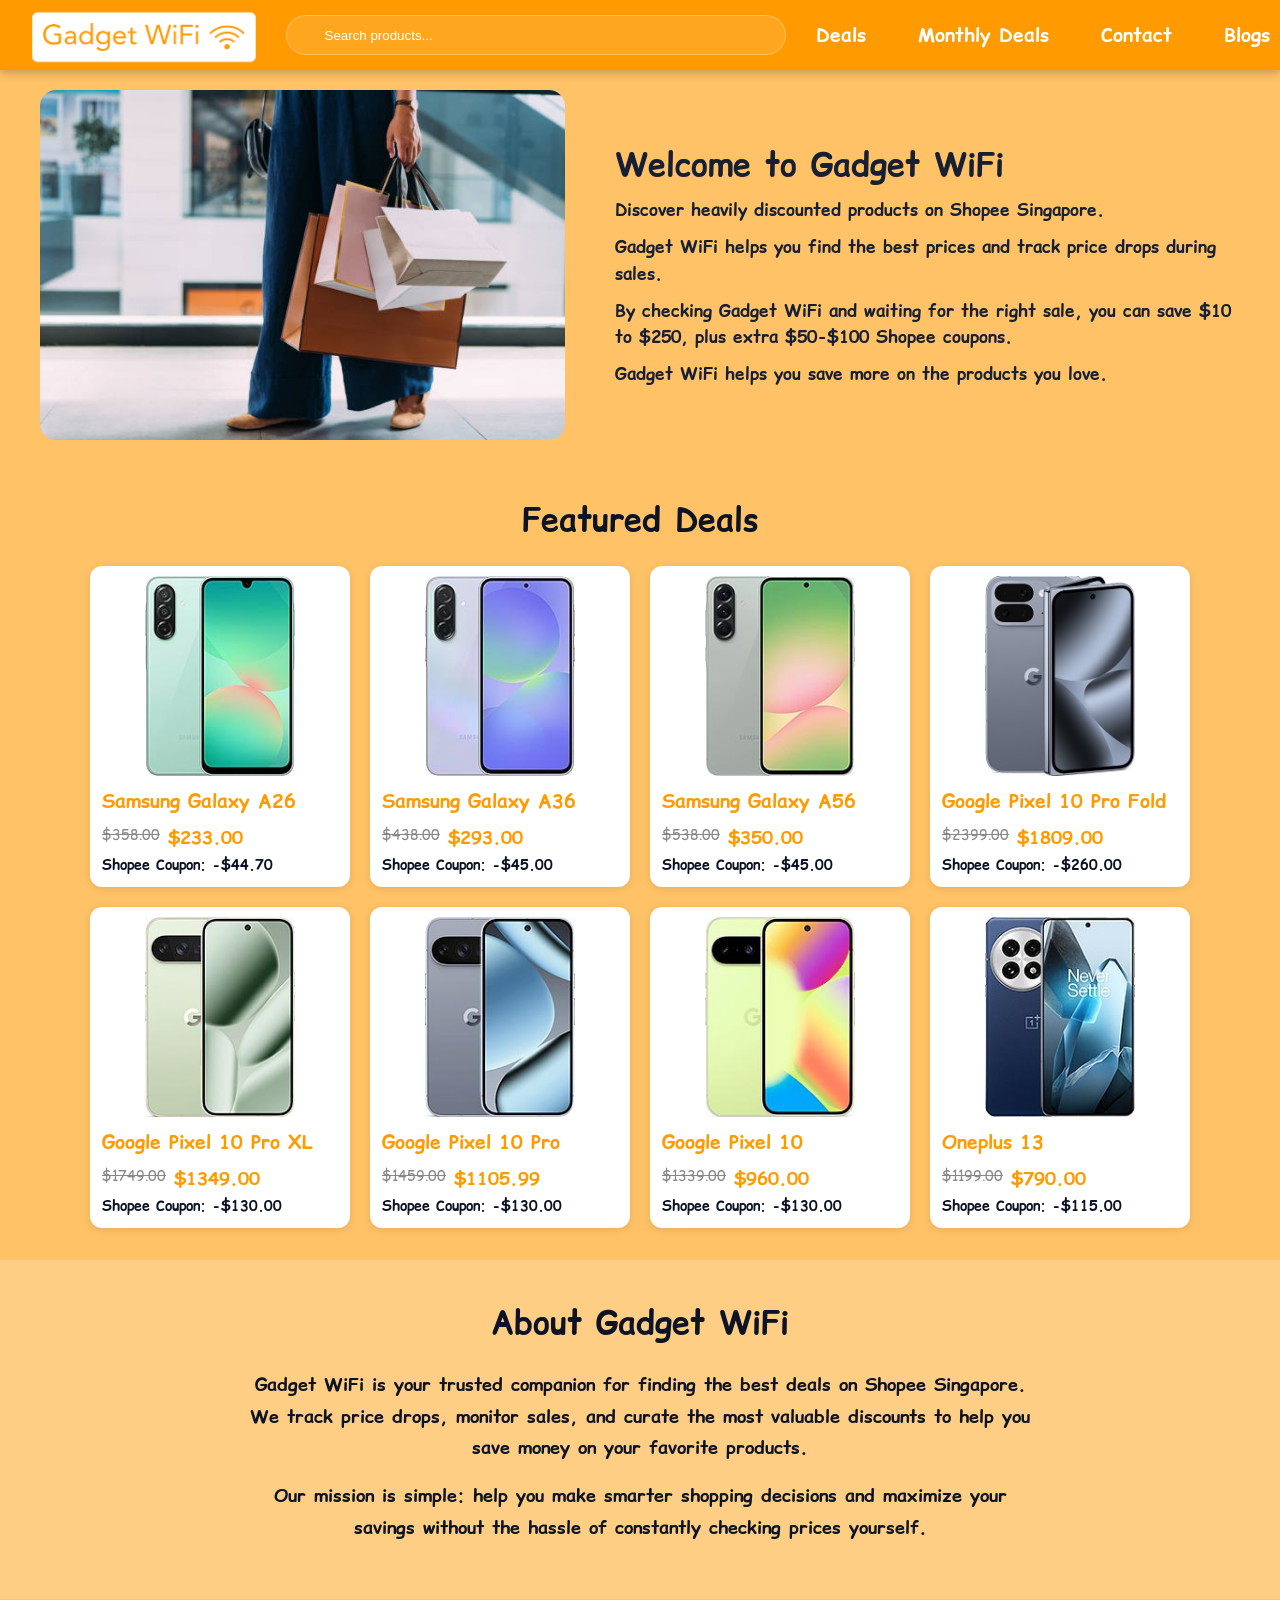
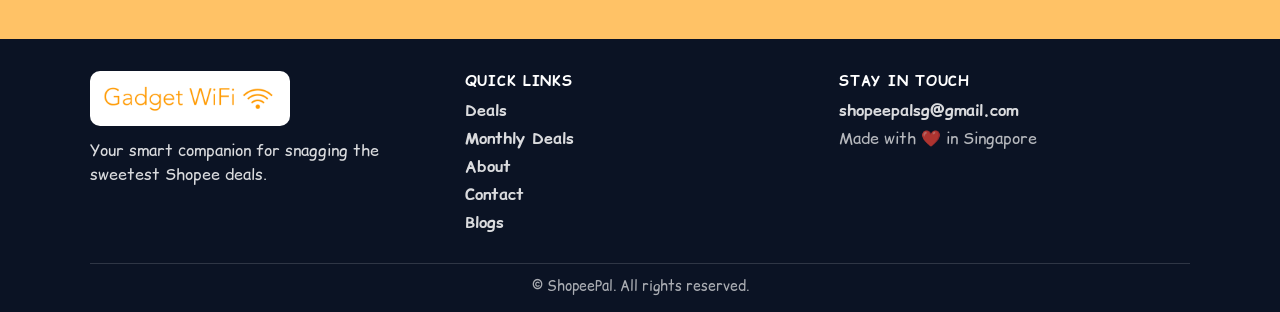
==== commit bb813ba7: "new logo changes" ====
--- a/index.html
+++ b/index.html
@@ -19,7 +19,7 @@
           <span class="logo" aria-hidden="true">
             <img
               class="logo-image"
-              src="./assets/logo2-edited.png"
+              src="./assets/gwlogo5edit.png"
               alt="Gadget Wi Fi Logo"
             />
           </span>
@@ -249,7 +249,7 @@
       <div class="footer-inner">
         <div class="footer-brand">
           <img
-            src="./assets/logo-edited2.png"
+            src="./assets/gwlogo2-edited2.png"
             alt="ShopeePal logo"
             class="footer-logo"
           />
--- a/styles.css
+++ b/styles.css
@@ -90,9 +90,10 @@
 
 @media (max-width: 640px) {
   .nav { flex-wrap: wrap; gap: 8px 0px; }
-  .nav-links { width: 100%; justify-content: space-between; }
+  .nav-links { width: 100%; justify-content: space-evenly; }
   .logo-image { 
-    height: 50px;
+    height: 45px;
+    /* width: 150px; */
   }
 }
 
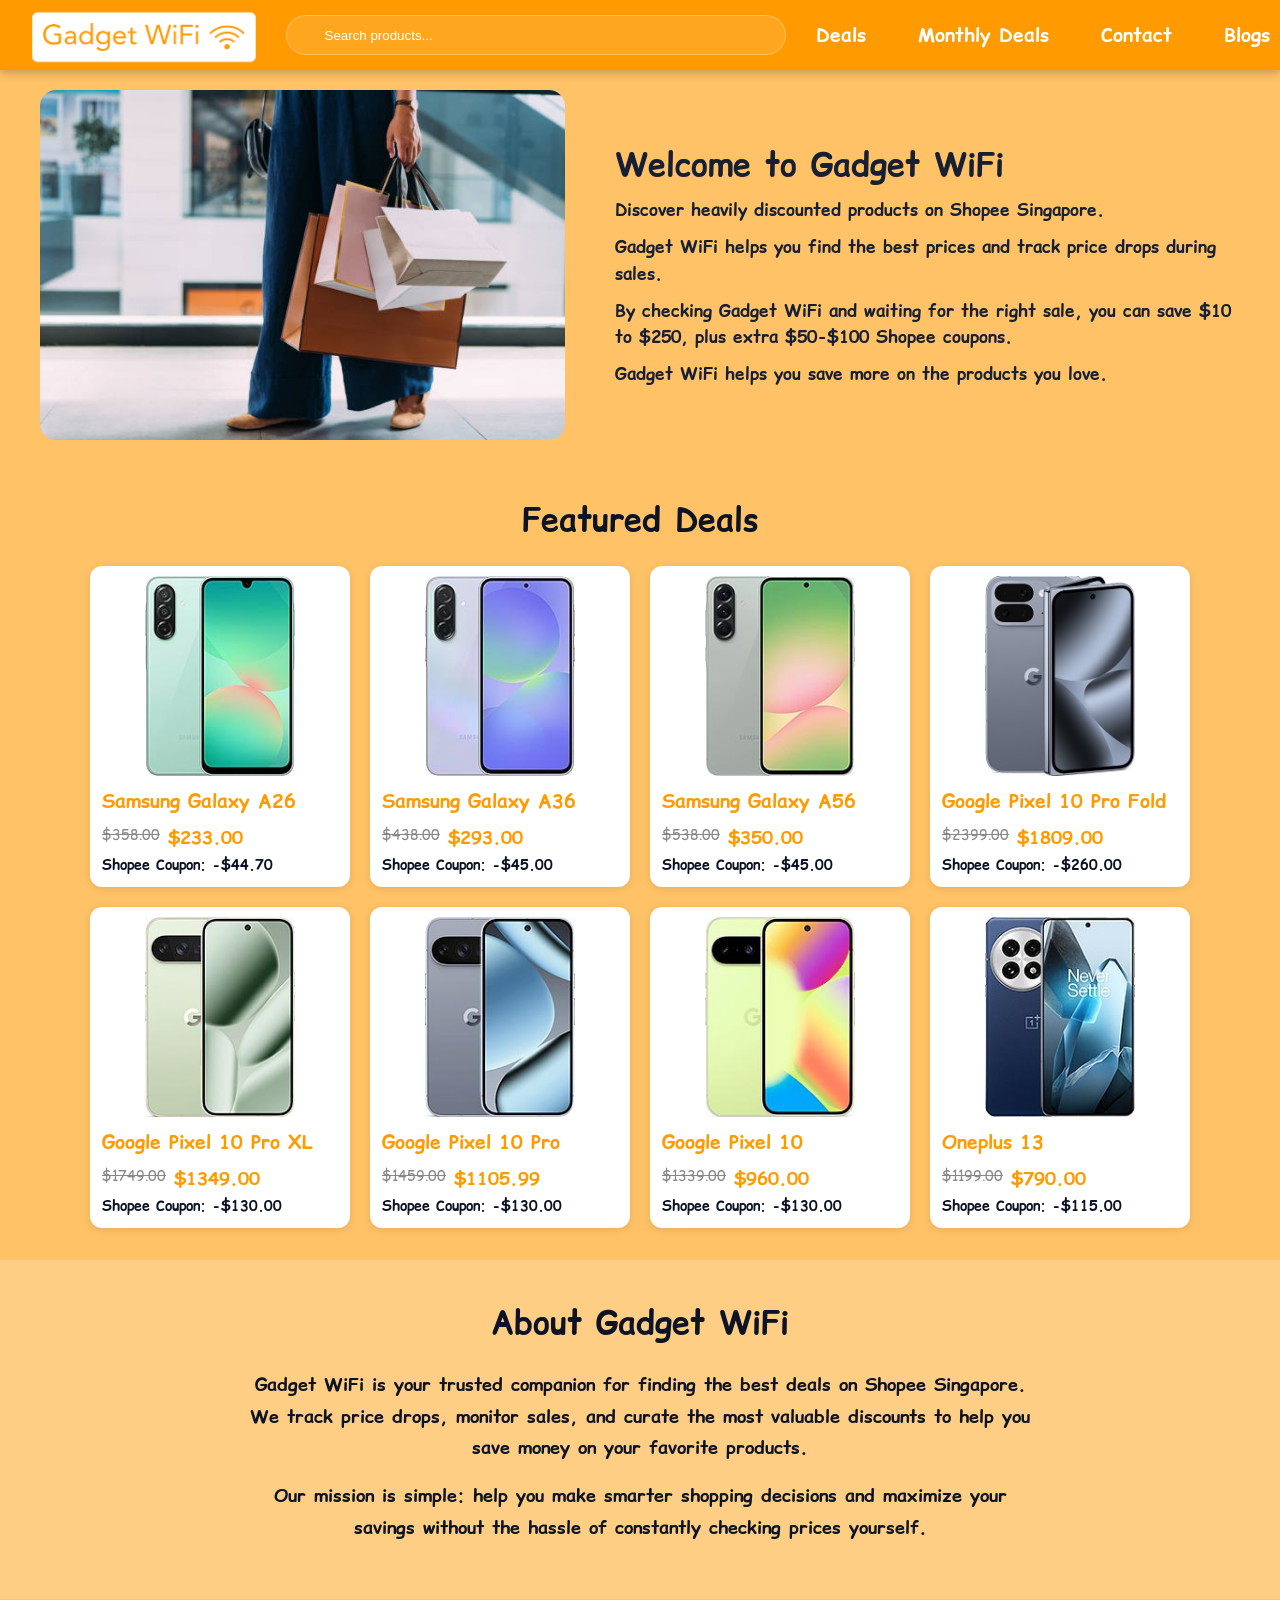
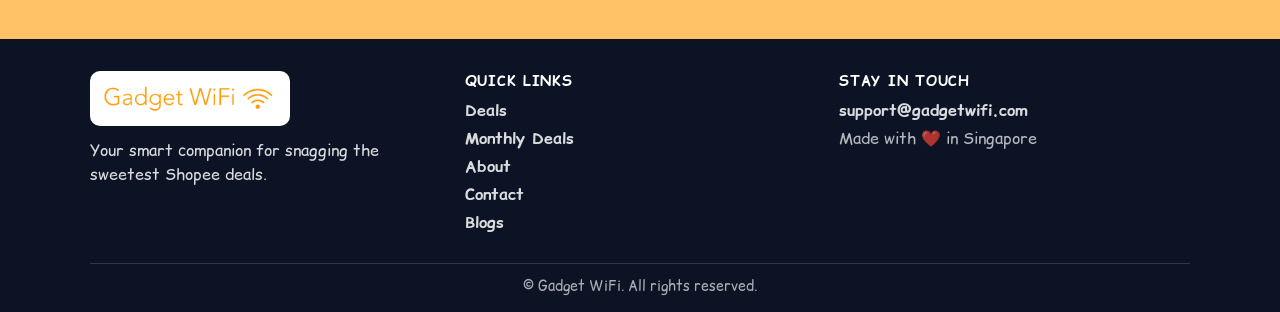
==== commit a32ef203: "minor change with email update" ====
--- a/index.html
+++ b/index.html
@@ -265,13 +265,13 @@
         </div>
         <div class="footer-contact">
           <span class="footer-heading">Stay in touch</span>
-          <a href="mailto:hello@shopeepal.com">shopeepalsg@gmail.com</a>
+          <a href="mailto:support@gadgetwifi.com">support@gadgetwifi.com</a>
           <p>Made with ❤️ in Singapore</p>
         </div>
       </div>
       <div class="footer-bottom">
         <span
-          >&copy; <span id="current-year"></span> ShopeePal. All rights
+          >&copy; <span id="current-year"></span> Gadget WiFi. All rights
           reserved.</span
         >
       </div>
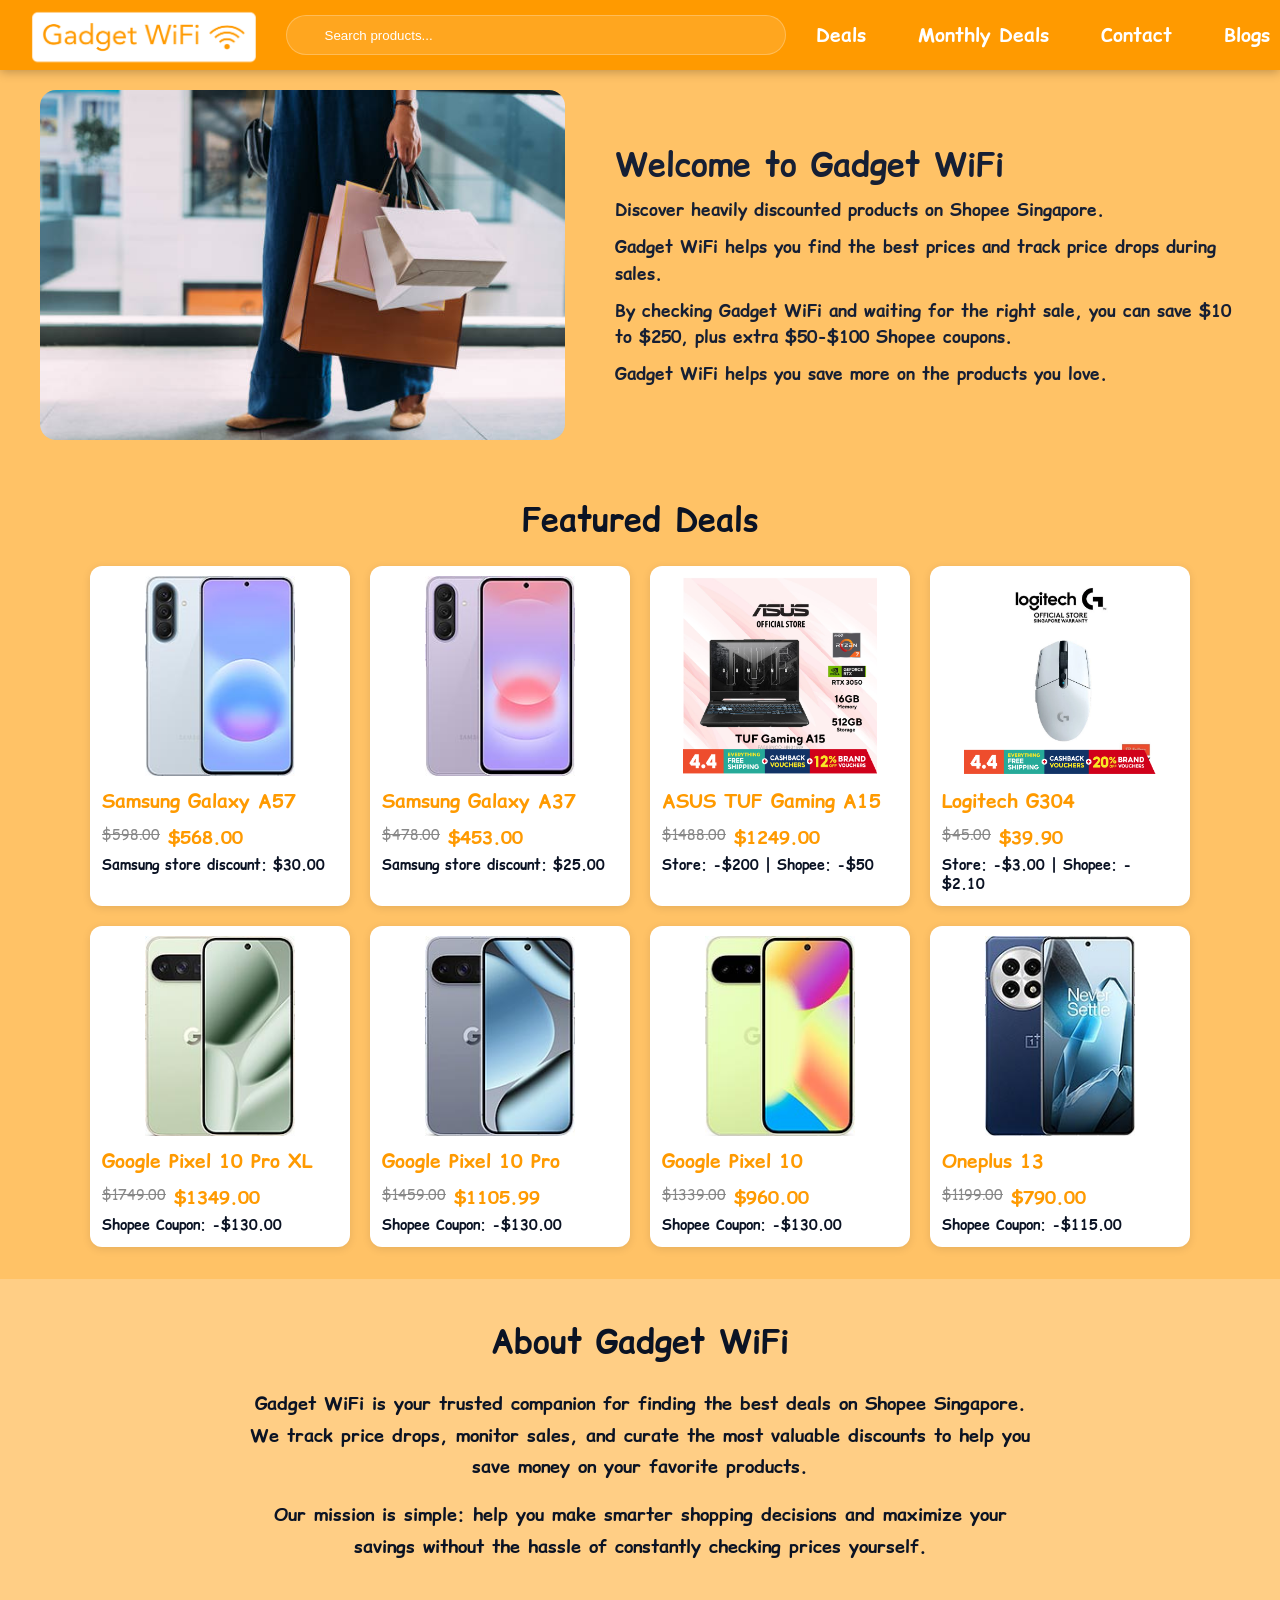
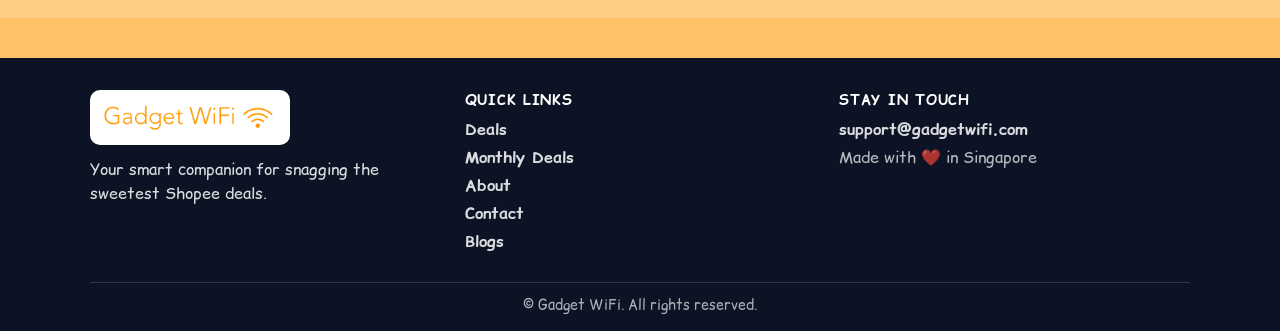
==== commit 70fab312: "major changes to featured content" ====
--- a/index.html
+++ b/index.html
@@ -3,10 +3,16 @@
   <head>
     <meta charset="utf-8" />
     <meta name="viewport" content="width=device-width, initial-scale=1" />
-    <title>Gadget WiFi SG</title>
-    <link rel="stylesheet" href="./styles.css" />
+    <title>Best Shopee Mobile and Laptops Deals Singapore (April 2026)</title>
+    <meta
+      name="description"
+      content="Find the latest Shopee mobile and laptop deals, coupons, and price drops in Singapore. Save hundreds with our curated deals."
+    />
+    <link rel="stylesheet" href="/styles.css" />
     <link rel="preconnect" href="https://fonts.googleapis.com" />
     <link rel="preconnect" href="https://fonts.gstatic.com" crossorigin />
+    <link rel="icon" type="image/png" sizes="32x32" href="/favicon.png" />
+    <link rel="icon" type="image/png" sizes="192x192" href="/favicon.png" />
     <link
       href="https://fonts.googleapis.com/css2?family=Comic+Relief:wght@400;700&display=swap"
       rel="stylesheet"
@@ -15,11 +21,11 @@
   <body>
     <header class="site-header">
       <nav class="nav" aria-label="Primary" data-menu-open="false">
-        <a class="brand" href="./index.html" aria-label="Gadget Wi Fi Home">
+        <a class="brand" href="/" aria-label="Gadget Wi Fi Home">
           <span class="logo" aria-hidden="true">
             <img
               class="logo-image"
-              src="./assets/gwlogo5edit.png"
+              src="/assets/gwlogo5edit.png"
               alt="Gadget Wi Fi Logo"
             />
           </span>
@@ -53,8 +59,8 @@
           <span class="sr-only">Menu</span>
         </button>
         <ul id="primary-navigation" class="nav-links">
-          <li><a href="./deals.html">Deals</a></li>
-          <li><a href="./monthlydeals.html">Monthly Deals</a></li>
+          <li><a href="/deals/">Deals</a></li>
+          <li><a href="/monthly-deals/">Monthly Deals</a></li>
           <!-- <li><a href="#about">About</a></li> -->
           <li><a href="#contact">Contact</a></li>
           <li><a href="#blogs">Blogs</a></li>
@@ -67,7 +73,7 @@
         <div class="intro-content">
           <div class="intro-image">
             <img
-              src="./assets/intro.jpg"
+              src="/assets/intro.jpg"
               alt="People shopping online with ShopeePal"
             />
           </div>
@@ -95,76 +101,76 @@
         <h2 class="section-title">Featured Deals</h2>
         <div class="products-grid">
           <a
-            href=""
-            target="_blank"
-            rel="noopener noreferrer"
-            class="product-card"
-          >
-            <img src="./assets/product1.jpg" alt="Product 1" />
-            <div class="product-details">
-              <div class="product-name">Samsung Galaxy A26</div>
+            href="https://shopee.sg/Samsung-Galaxy-A57-5G-Navy-8GB_128GB-i.412971223.57657695668?extraParams=%7B%22display_model_id%22%3A340683986814%2C%22model_selection_logic%22%3Anull%7D"
+            target="_blank"
+            rel="noopener noreferrer"
+            class="product-card"
+          >
+            <img src="/assets/a57.jpg" alt="Product 1" />
+            <div class="product-details">
+              <div class="product-name">Samsung Galaxy A57</div>
               <div class="price-row" id="price-row">
-                <span class="original-price">$358.00</span>
-                <span class="discounted-price">$233.00</span>
-              </div>
-              <div class="coupon-discount">Shopee Coupon: -$44.70</div>
-            </div>
-          </a>
-          <a
-            href=""
-            target="_blank"
-            rel="noopener noreferrer"
-            class="product-card"
-          >
-            <img src="./assets/product2.jpg" alt="Product 2" />
-            <div class="product-details">
-              <div class="product-name">Samsung Galaxy A36</div>
-              <div class="price-row">
-                <span class="original-price">$438.00</span>
-                <span class="discounted-price">$293.00</span>
-              </div>
-              <div class="coupon-discount">Shopee Coupon: -$45.00</div>
-            </div>
-          </a>
-          <a
-            href=""
-            target="_blank"
-            rel="noopener noreferrer"
-            class="product-card"
-          >
-            <img src="./assets/product3.jpg" alt="Product 3" />
-            <div class="product-details">
-              <div class="product-name">Samsung Galaxy A56</div>
-              <div class="price-row">
-                <span class="original-price">$538.00</span>
-                <span class="discounted-price">$350.00</span>
-              </div>
-              <div class="coupon-discount">Shopee Coupon: -$45.00</div>
-            </div>
-          </a>
-          <a
-            href=""
-            target="_blank"
-            rel="noopener noreferrer"
-            class="product-card"
-          >
-            <img src="./assets/product4.jpg" alt="Product 4" />
-            <div class="product-details">
-              <div class="product-name">Google Pixel 10 Pro Fold</div>
-              <div class="price-row">
-                <span class="original-price">$2399.00</span>
-                <span class="discounted-price">$1809.00</span>
-              </div>
-              <div class="coupon-discount">Shopee Coupon: -$260.00</div>
-            </div>
-          </a>
-          <a
-            href=""
-            target="_blank"
-            rel="noopener noreferrer"
-            class="product-card"
-          >
-            <img src="./assets/product5.jpg" alt="Product 5" />
+                <span class="original-price">$598.00</span>
+                <span class="discounted-price">$568.00</span>
+              </div>
+              <div class="coupon-discount">Samsung store discount: $30.00</div>
+            </div>
+          </a>
+          <a
+            href="https://shopee.sg/Samsung-Galaxy-A37-5G-Charcoal-6GB_128GB-i.412971223.54307695562?extraParams=%7B%22display_model_id%22%3A360683993011%2C%22model_selection_logic%22%3Anull%7D"
+            target="_blank"
+            rel="noopener noreferrer"
+            class="product-card"
+          >
+            <img src="/assets/a37.jpg" alt="Product 2" />
+            <div class="product-details">
+              <div class="product-name">Samsung Galaxy A37</div>
+              <div class="price-row">
+                <span class="original-price">$478.00</span>
+                <span class="discounted-price">$453.00</span>
+              </div>
+              <div class="coupon-discount">Samsung store discount: $25.00</div>
+            </div>
+          </a>
+          <a
+            href="https://shopee.sg/2026-ASUS-TUF-Gaming-A15-FA506NCQ-HN019W-15.6-Gaming-Laptop-(AMD-Ryzen-7-170-Processor-RTX-3050-16GB-512GB)-i.63337709.42910752228?extraParams=%7B%22display_model_id%22%3A435456792306%2C%22model_selection_logic%22%3A3%7D"
+            target="_blank"
+            rel="noopener noreferrer"
+            class="product-card"
+          >
+            <img src="/assets/a15.png" alt="Product 3" />
+            <div class="product-details">
+              <div class="product-name">ASUS TUF Gaming A15</div>
+              <div class="price-row">
+                <span class="original-price">$1488.00</span>
+                <span class="discounted-price">$1249.00</span>
+              </div>
+              <div class="coupon-discount">Store: -$200 | Shopee: -$50</div>
+            </div>
+          </a>
+          <a
+            href=""
+            target="_blank"
+            rel="noopener noreferrer"
+            class="product-card"
+          >
+            <img src="/assets/l304.png" alt="Product 4" />
+            <div class="product-details">
+              <div class="product-name">Logitech G304 </div>
+              <div class="price-row">
+                <span class="original-price">$45.00</span>
+                <span class="discounted-price">$39.90</span>
+              </div>
+              <div class="coupon-discount">Store: -$3.00 | Shopee: - $2.10</div>
+            </div>
+          </a>
+          <a
+            href=""
+            target="_blank"
+            rel="noopener noreferrer"
+            class="product-card"
+          >
+            <img src="/assets/product5.jpg" alt="Product 5" />
             <div class="product-details">
               <div class="product-name">Google Pixel 10 Pro XL</div>
               <div class="price-row">
@@ -180,7 +186,7 @@
             rel="noopener noreferrer"
             class="product-card"
           >
-            <img src="./assets/product6.jpg" alt="Product 6" />
+            <img src="/assets/product6.jpg" alt="Product 6" />
             <div class="product-details">
               <div class="product-name">Google Pixel 10 Pro</div>
               <div class="price-row">
@@ -196,7 +202,7 @@
             rel="noopener noreferrer"
             class="product-card"
           >
-            <img src="./assets/product7.jpg" alt="Product 7" />
+            <img src="/assets/product7.jpg" alt="Product 7" />
             <div class="product-details">
               <div class="product-name">Google Pixel 10</div>
               <div class="price-row">
@@ -212,7 +218,7 @@
             rel="noopener noreferrer"
             class="product-card"
           >
-            <img src="./assets/product8.jpg" alt="Product 8" />
+            <img src="/assets/product8.jpg" alt="Product 8" />
             <div class="product-details">
               <div class="product-name">Oneplus 13</div>
               <div class="price-row">
@@ -249,7 +255,7 @@
       <div class="footer-inner">
         <div class="footer-brand">
           <img
-            src="./assets/gwlogo2-edited2.png"
+            src="/assets/gwlogo2-edited2.png"
             alt="ShopeePal logo"
             class="footer-logo"
           />
@@ -257,8 +263,8 @@
         </div>
         <div class="footer-links">
           <span class="footer-heading">Quick Links</span>
-          <a href="#deals">Deals</a>
-          <a href="./monthlydeals.html">Monthly Deals</a>
+          <a href="/deals/">Deals</a>
+          <a href="/monthly-deals/">Monthly Deals</a>
           <a href="#about">About</a>
           <a href="#contact">Contact</a>
           <a href="#blogs">Blogs</a>
@@ -277,6 +283,6 @@
       </div>
     </footer>
 
-    <script src="./script.js"></script>
+    <script src="/script.js"></script>
   </body>
 </html>
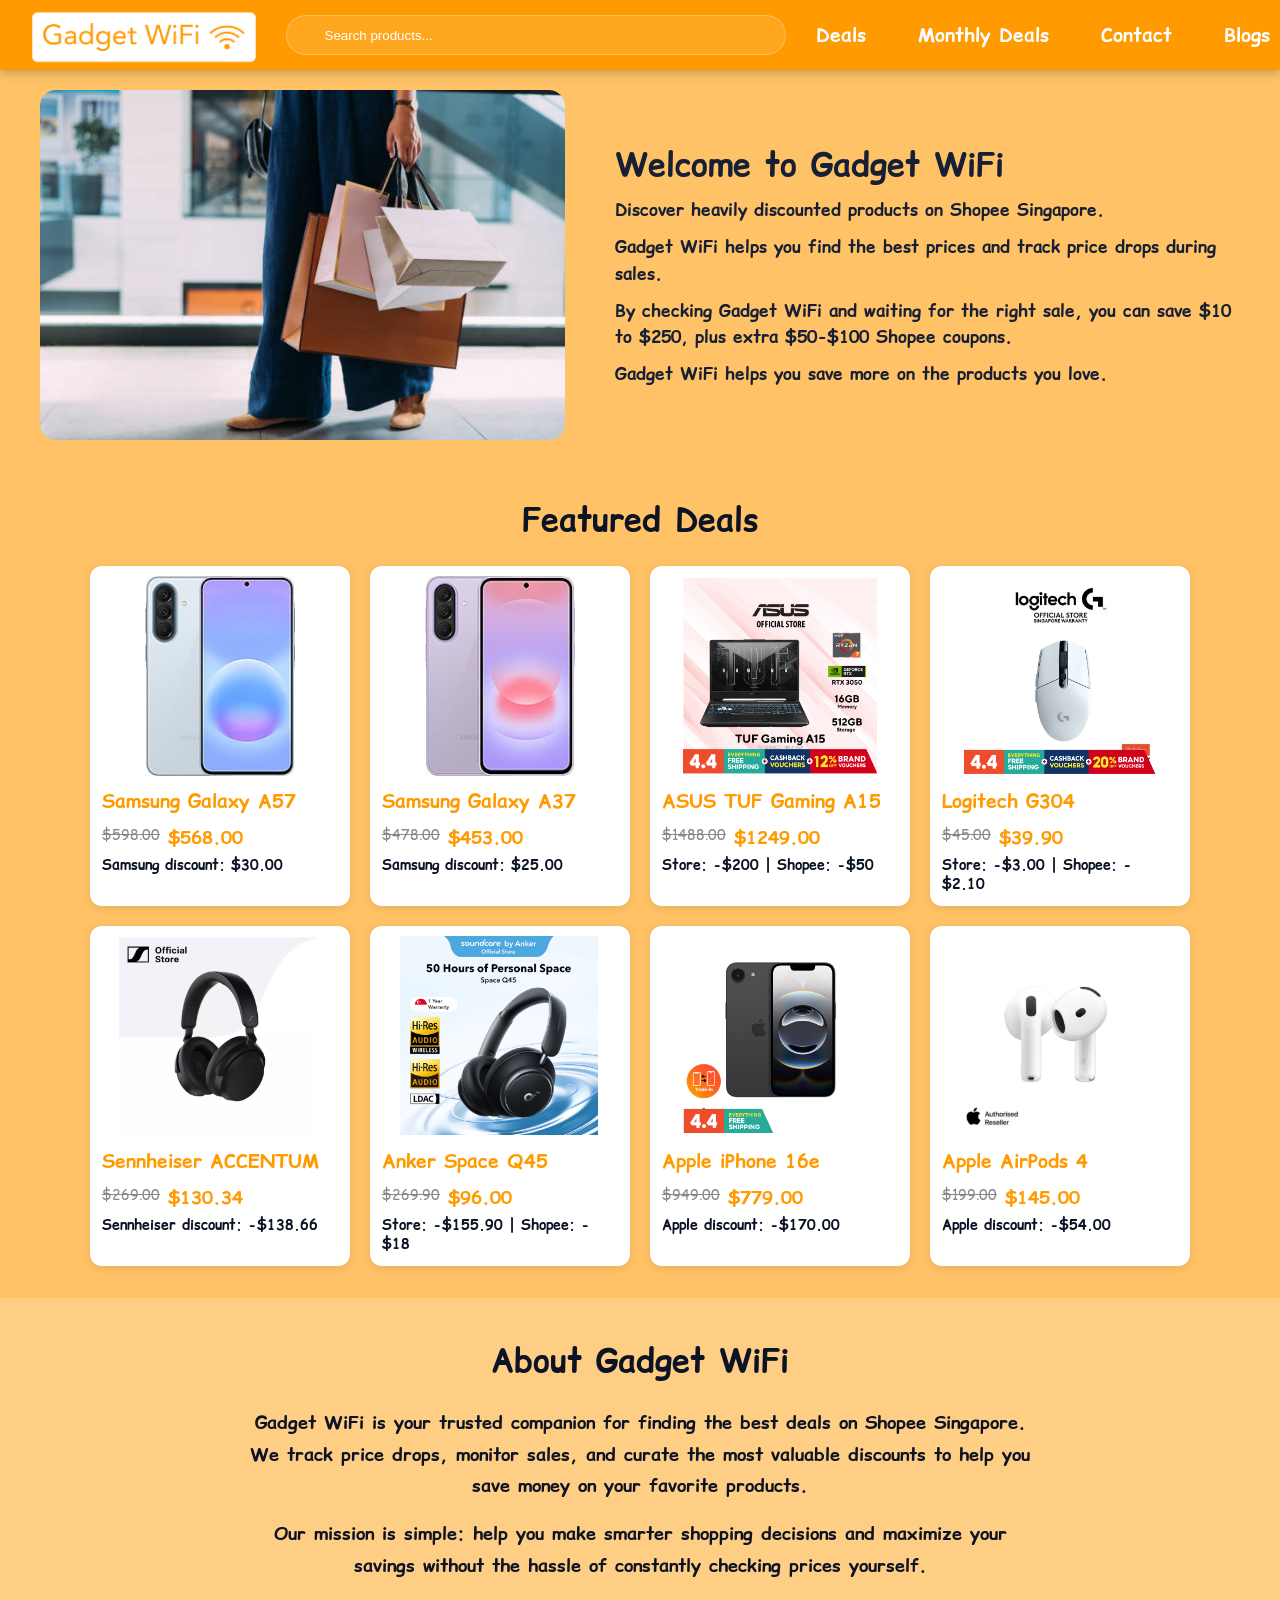
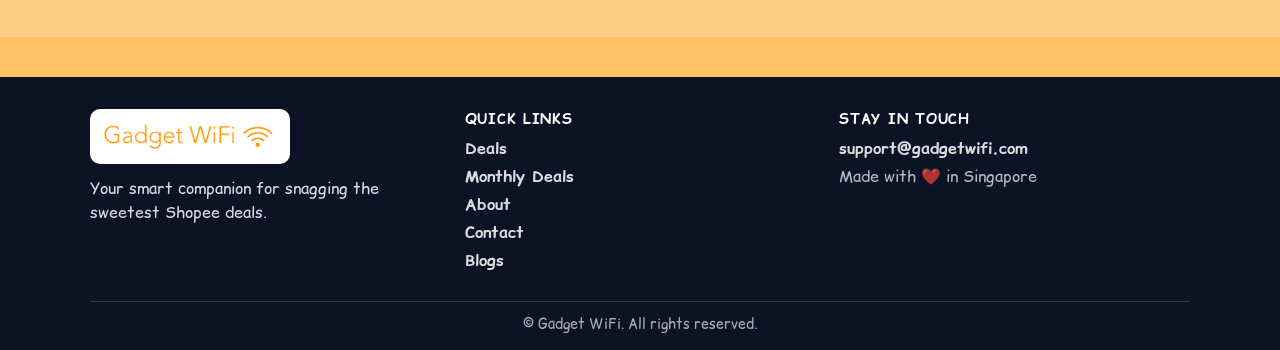
==== commit 37c4f20d: "Featured deals updated" ====
--- a/index.html
+++ b/index.html
@@ -113,7 +113,7 @@
                 <span class="original-price">$598.00</span>
                 <span class="discounted-price">$568.00</span>
               </div>
-              <div class="coupon-discount">Samsung store discount: $30.00</div>
+              <div class="coupon-discount">Samsung discount: $30.00</div>
             </div>
           </a>
           <a
@@ -129,7 +129,7 @@
                 <span class="original-price">$478.00</span>
                 <span class="discounted-price">$453.00</span>
               </div>
-              <div class="coupon-discount">Samsung store discount: $25.00</div>
+              <div class="coupon-discount">Samsung discount: $25.00</div>
             </div>
           </a>
           <a
@@ -149,14 +149,14 @@
             </div>
           </a>
           <a
-            href=""
+            href="https://shopee.sg/Logitech-G304-LIGHTSPEED-Wireless-Gaming-Mouse-Hero-12K-Sensor-12-000-DPI-Lightweight-6-Programmable-Buttons-i.280663945.6950271739?extraParams=%7B%22display_model_id%22%3A21766037907%2C%22model_selection_logic%22%3A3%7D"
             target="_blank"
             rel="noopener noreferrer"
             class="product-card"
           >
             <img src="/assets/l304.png" alt="Product 4" />
             <div class="product-details">
-              <div class="product-name">Logitech G304 </div>
+              <div class="product-name">Logitech G304</div>
               <div class="price-row">
                 <span class="original-price">$45.00</span>
                 <span class="discounted-price">$39.90</span>
@@ -165,67 +165,67 @@
             </div>
           </a>
           <a
-            href=""
-            target="_blank"
-            rel="noopener noreferrer"
-            class="product-card"
-          >
-            <img src="/assets/product5.jpg" alt="Product 5" />
-            <div class="product-details">
-              <div class="product-name">Google Pixel 10 Pro XL</div>
-              <div class="price-row">
-                <span class="original-price">$1749.00</span>
-                <span class="discounted-price">$1349.00</span>
-              </div>
-              <div class="coupon-discount">Shopee Coupon: -$130.00</div>
-            </div>
-          </a>
-          <a
-            href=""
-            target="_blank"
-            rel="noopener noreferrer"
-            class="product-card"
-          >
-            <img src="/assets/product6.jpg" alt="Product 6" />
-            <div class="product-details">
-              <div class="product-name">Google Pixel 10 Pro</div>
-              <div class="price-row">
-                <span class="original-price">$1459.00</span>
-                <span class="discounted-price">$1105.99</span>
-              </div>
-              <div class="coupon-discount">Shopee Coupon: -$130.00</div>
-            </div>
-          </a>
-          <a
-            href=""
-            target="_blank"
-            rel="noopener noreferrer"
-            class="product-card"
-          >
-            <img src="/assets/product7.jpg" alt="Product 7" />
-            <div class="product-details">
-              <div class="product-name">Google Pixel 10</div>
-              <div class="price-row">
-                <span class="original-price">$1339.00</span>
-                <span class="discounted-price">$960.00</span>
-              </div>
-              <div class="coupon-discount">Shopee Coupon: -$130.00</div>
-            </div>
-          </a>
-          <a
-            href=""
-            target="_blank"
-            rel="noopener noreferrer"
-            class="product-card"
-          >
-            <img src="/assets/product8.jpg" alt="Product 8" />
-            <div class="product-details">
-              <div class="product-name">Oneplus 13</div>
-              <div class="price-row">
-                <span class="original-price">$1199.00</span>
-                <span class="discounted-price">$790.00</span>
-              </div>
-              <div class="coupon-discount">Shopee Coupon: -$115.00</div>
+            href="https://shopee.sg/Sennheiser-ACCENTUM-Wireless-Headphone-i.56431667.21785412030?extraParams=%7B%22display_model_id%22%3A222146081460%2C%22model_selection_logic%22%3A3%7D&sp_atk=6c2042c5-4b8e-412e-9be7-ea44d3748b11&xptdk=6c2042c5-4b8e-412e-9be7-ea44d3748b11"
+            target="_blank"
+            rel="noopener noreferrer"
+            class="product-card"
+          >
+            <img src="/assets/sa1.png" alt="Product 5" />
+            <div class="product-details">
+              <div class="product-name">Sennheiser ACCENTUM</div>
+              <div class="price-row">
+                <span class="original-price">$269.00</span>
+                <span class="discounted-price">$130.34</span>
+              </div>
+              <div class="coupon-discount">Sennheiser discount: -$138.66</div>
+            </div>
+          </a>
+          <a
+            href="https://shopee.sg/Soundcore-by-Anker-Space-Q45-Wireless-Headphone-Headphones-Ear-Buds-Bluetooth-Earphone-Wireless-Earbuds-Earpiece-i.1344603147.28911535270?extraParams=%7B%22display_model_id%22%3A223230692171%2C%22model_selection_logic%22%3Anull%7D"
+            target="_blank"
+            rel="noopener noreferrer"
+            class="product-card"
+          >
+            <img src="/assets/q45.png" alt="Product 6" />
+            <div class="product-details">
+              <div class="product-name">Anker Space Q45</div>
+              <div class="price-row">
+                <span class="original-price">$269.90</span>
+                <span class="discounted-price">$96.00</span>
+              </div>
+              <div class="coupon-discount">Store: -$155.90 | Shopee: - $18</div>
+            </div>
+          </a>
+          <a
+            href="https://shopee.sg/Apple-iPhone-16e-i.442800909.29576748622?extraParams=%7B%22display_model_id%22%3A227394507870%2C%22model_selection_logic%22%3A3%7D"
+            target="_blank"
+            rel="noopener noreferrer"
+            class="product-card"
+          >
+            <img src="/assets/a16e.png" alt="Product 7" />
+            <div class="product-details">
+              <div class="product-name">Apple iPhone 16e</div>
+              <div class="price-row">
+                <span class="original-price">$949.00</span>
+                <span class="discounted-price">$779.00</span>
+              </div>
+              <div class="coupon-discount">Apple discount: -$170.00</div>
+            </div>
+          </a>
+          <a
+            href="https://shopee.sg/Apple-AirPods-4-i.442800909.29960807971?extraParams=%7B%22display_model_id%22%3A236756133904%2C%22model_selection_logic%22%3A3%7D"
+            target="_blank"
+            rel="noopener noreferrer"
+            class="product-card"
+          >
+            <img src="/assets/aa4.png" alt="Product 8" />
+            <div class="product-details">
+              <div class="product-name">Apple AirPods 4</div>
+              <div class="price-row">
+                <span class="original-price">$199.00</span>
+                <span class="discounted-price">$145.00</span>
+              </div>
+              <div class="coupon-discount">Apple discount: -$54.00</div>
             </div>
           </a>
         </div>
